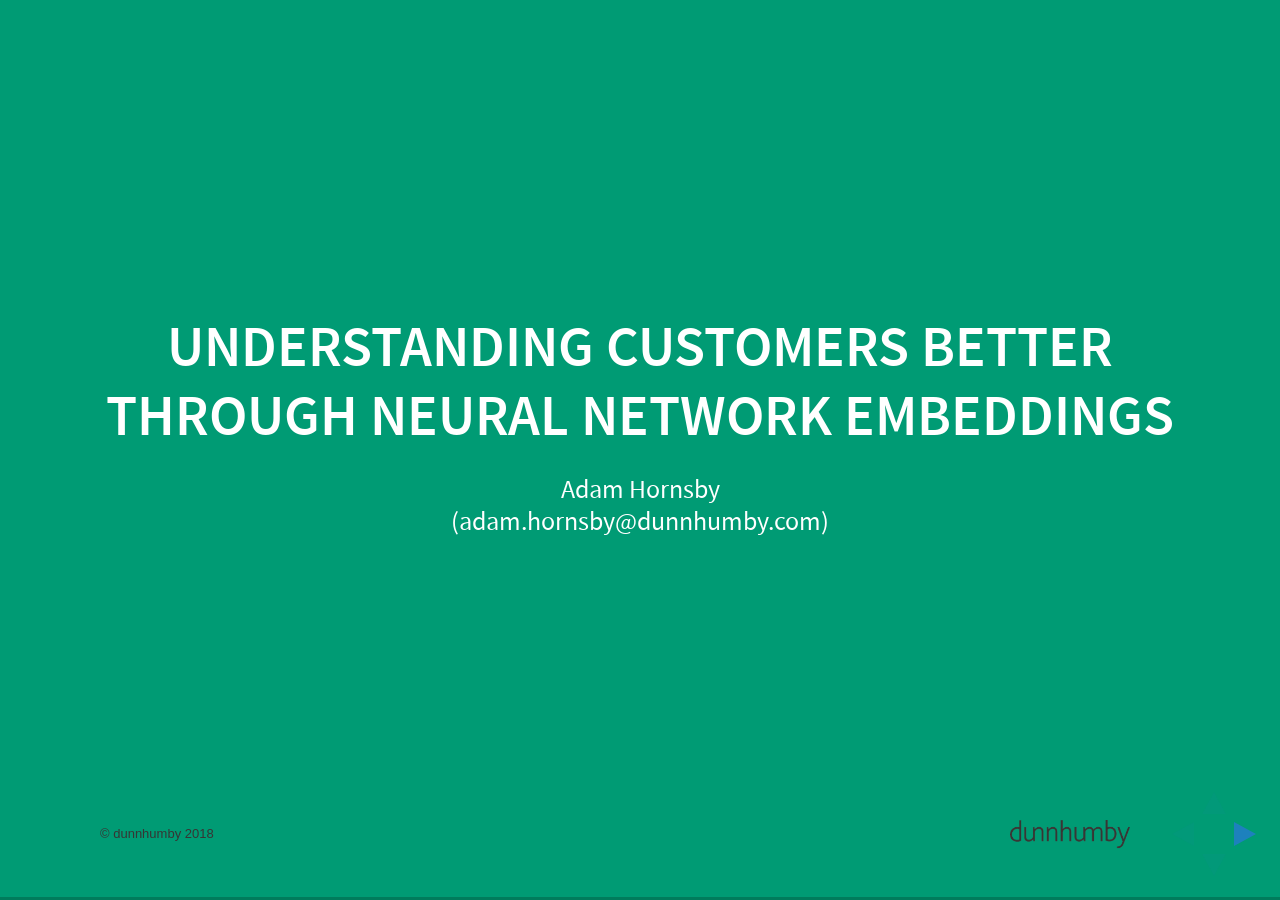
==== index.html @ d99a6260 "shortening" ====
<!doctype html>
<!-- 
Reveal Presentation
internal dunnhumby training (not for public release)
Created by Adam Hornsby
-->

<!-- 
Huge thanks to the following people for lending their diagrams:

Embeddings - http://gpucomputing.shef.ac.uk/education/intro_dl_sharc_dgx1/lab06/
word2vec - https://www.tensorflow.org/tutorials/word2vec
King-Queen vectors - http://signaldatascience.com/projects/oliviaschaefer/

 -->

<html>
	<head>
		<meta charset="utf-8">
		<meta name="viewport" content="width=device-width, initial-scale=1.0, maximum-scale=1.0, user-scalable=no">

		<title>Product Embeddings - Adam Hornsby</title>

		<link rel="stylesheet" href="lib/css/zenburn.css">

		<link rel="stylesheet" href="css/reveal.css">
		<link rel="stylesheet" href="css/theme/white.css">
		<link rel="stylesheet" href="css/vampiriser/vampiriser.css">

		<!-- dh Logo Watermark -->
		<div id="myLogo" style="background: url(./images/dh_logo2.png);
        position: absolute;
        bottom: 50px;
        right: 150px;
        z-index: 1;
        width: 120px;
        background-size: cover;
        height: 30px"></div>

		<div id="myLogo" style="
        position: absolute;
        bottom: 45px;
        left: 100px;
        z-index: 1;
        width: 200px;
        background-size: cover;
        height: 30px"><font face="arial" size="2" color="#363534">&copy; dunnhumby 2018</font></div>

<!-- 		<div style="
        position: relative;
        bottom: 48px;
        left: 10px;
        z-index: 1;"><font face="arial" size="2" color="#363534">&copy; dunnhumby 2017 | confidential</font></div>
 -->
		<!-- Theme used for syntax highlighting of code -->
		<link rel="stylesheet" href="lib/css/zenburn.css">

		<!-- Printing and PDF exports -->
		<script>
			var link = document.createElement( 'link' );
			link.rel = 'stylesheet';
			link.type = 'text/css';
			link.href = window.location.search.match( /print-pdf/gi ) ? 'css/print/pdf.css' : 'css/print/paper.css';
			document.getElementsByTagName( 'head' )[0].appendChild( link );
		</script>
	</head>
	<body>
		<div class="reveal">
			<div class="slides">

				<section data-background="#009B74">
					<h3> Understanding customers better through neural network embeddings </h3>
					<small>
						Adam Hornsby <br>
						(adam.hornsby@dunnhumby.com)
					</small>
				</section>

				<section>
					<h4> About Me </h4>
					<small>
					<ul>
						<br>
						<span class="fragment"><li>Senior Data Scientist @ dunnhumby (4.5 years)</li></span>
						<span class="fragment"><li><b>Researching and deploying</b> machine learning at scale</li></span>
						<span class="fragment"><li>Experimental Psychology, PhD Student @ UCL (part-time)</li></span>
						<span class="fragment"><li>Researching <b>consumer decision-making</b> through experiments, big-data and computational modelling</li></span>
					</ul>
					</small>
				</section>

				<section>
					<h3> Extensive heritage and experience working with retailers and brands </h3>
					<small>
					<ul>
							<img width=2000 data-src="./images/map.png" style= "border-style: none; box-shadow: none">
					</ul>
					</small>
				</section>

<!-- 				<section>
					<small>
					<ul>
							<img width=800 data-src="./images/what.png" style= "border-style: none; box-shadow: none">
					</ul>
					</small>
				</section> -->

				<section>
					<h3> Today </h3>
					<small>
					<ol>
						<br>
						<span class="fragment"><li>Why <b>item similarity</b> is so important in retail science</li></span>
						<span class="fragment"><li>What are <b>embeddings</b>?</li></span>
						<span class="fragment"><li>How can <b>2vec</b> algorithms help?</li></span>
						<span class="fragment"><li>Conclusions</li></span><br><br>

						<span class="fragment">(Massive thanks to <a href='https://www.linkedin.com/in/joshua-cooper-07b72953/'>Josh Cooper</a> for doing lots of the thinking in this presentation)</span>
					</ol>
					</small>
				</section>

				<section data-background="#A31A7E">

					<h1> Item similarity </h1>
					<small>

					</small>
				</section>

				<section>
					<h3> How similar are these two products? </h3>
					<small>
					<ul>
							<img width=200 data-src="./images/cat.jpg" style= "border-style: none; box-shadow: none"><img width=200 data-src="./images/dog.jpg" style= "border-style: none; box-shadow: none">
					</ul>
					<br><br>
					<!-- <span class="fragment">How similar are these products?</span><br><br> -->
					<span class="fragment">Questions of similarity are <b>everywhere in retail:</b></span><br><br>
					<span class="fragment">"Your selected product X <b>goes well with</b> product Y" (i.e. product complementarity)</span><br>
					<span class="fragment">"Your product X <b>was not available, so how about alternative</b> Y?" (i.e. product substitutability)</span><br>
<!-- 					<span class="fragment">"<b>Products of this type</b> tend to be placed together on the shelf" (i.e. product similarity)</span><br> -->
					<span class="fragment">"<b>Customers like you</b> also tend to buy Y" (i.e. customer similarity)</span><br><br>

					<span class="fragment">Solving similarity is a <b>huge goal for data scientists</b> working to improve; recommendations, ranging, pricing, assortment and more</span><br><br>

					</small>
				</section>

				<section>
					<h5> Traditional methods don't help with similarity </h5>
					<small>
					<ul>
							<img width=400 data-src="./images/onehotencode.png" style= "border-style: none; box-shadow: none">
					</ul>
					<br><br>
					<span class="fragment">Most scientists will use <b>dummy (or one-hot) encoding</b> to represent categorical data</span><br><br>
					<span class="fragment">Dummy coded data is <b>too sparse</b> (i.e. too many zeros)<br>
					<span class="fragment">Any similarity measure will tell you that <i>cat food</i> and <i>dog food</i> are <b>totally unrelated</b> using this approach</span><br><br>

					<span class="fragment">We need a way to represent these items using <b>dense</b> vectors</span><br><br>

					</small>
				</section>

				<section data-background="#E17000">
					<h1> Embeddings </h1>
				</section>

				<section>
					<h3> Embeddings are dense representations </h3>
					<small>
					<ul>
							<img width=700 data-src="./images/embedding.png" style= "border-style: none; box-shadow: none">
					</ul>
					<br>

					<span class="fragment">Traditionally used in <b>natural language processing (NLP)</b></span><br>
					<span class="fragment">Learned <b>dense representations</b> of otherwise sparse data (vector size is a parameter)</span><br>

					<span class="fragment">Typically learnt with <b>neural networks</b></span><br><br>

					<span class="fragment">When learned well, produce <b>similar vectors for similar items</b> (e.g. cats vs. dogs)</span>

<!-- 					<span class="fragment"><a href="https://deeplearning4j.org/thoughtvectors">Geoff Hinton</a> has argued that <b>all thoughts can be represented</b> with embedding vectors</span><br><br> -->


					</small>
				</section>

				<section>
					<h3> *2vec Algorithms </h3>
					<small>
					<ul>
							<img width=400 data-src="./images/word2vec.png" style= "border-style: none; box-shadow: none">
					</ul>
					<br><br>

					<span class="fragment">A set of <b>unsupervised learning</b> algorithms that learn vector embeddings (Mikolov et al.)</span><br><br>
					<span class="fragment"><b>word2vec</b> used to learn vector embeddings for <b>items</b> (e.g. words or products)</span><br>
					<span class="fragment"><b>doc2vec</b> used to learn vector embeddings for <b>documents</b> (e.g. sentences, baskets, customers etc.)</span><br><br>

					<span class="fragment">Create <b>lots of little classification problems</b> (e.g. use vector of one item to predict next item in document, then backprop) </span><br>
<!-- 					<span class="fragment">Embedding vectors are then <b>trained using backpropagation</b> in each iteration </span><br><br> -->
					<span class="fragment">Typically <b>very fast to train</b> and scale well to large data</span><br>

					</small>
				</section>

				<section>
					<!-- Show how they're related -->
					<h3> Sentences vs. Baskets </h3>
					<small>
					<ul>
							<img width=500 data-src="./images/documents.png" style= "border-style: none; box-shadow: none">
					</ul>
					<br><br>

					<span class="fragment">NLP algorithms (like doc2vec) assume that you have <b>words (i.e. items) and sentences (i.e. documents)</b></span><br><br>

					<span class="fragment"><b>Products</b> are analogous to words and <b>baskets/customers</b> are analogous to sentences</span><br>
					<span class="fragment">(e.g. A basket is represented with product codes)</span><br><br>
<!-- 					<span class="fragment">This data is a <b>neat place to test NLP algorithms</b> (e.g. no order, "stop words" and arguably more natural)</span>
 -->
					

					</small>
<!-- 					<span class="fragment">
					<pre class="python" ><code data-trim>
["Rice crispies", "Tomato ketchup", "Peanut butter"]
</code>
</pre>
					
</span>	 -->
				
				</section>


 				<section data-background="#363534">
					<h1> The model </h1>
				</section> 

				<section>

					<h3>The modelling problem</h3>
					<small>
					<ul>
							<img width=300 data-src="./images/source.png" style= "border-style: none; box-shadow: none">
					</ul>
					<br><br>
					<span class="fragment"><b>Aim:</b> Understand whether doc2vec can learn <b>useful</b> vector representations of products and baskets</span><br><br>
					<span class="fragment">Model developed on <b>free transactional</b> dataset from <a href="https://www.dunnhumby.com/sourcefiles">dunnhumby source files</a></span><br>
					<span class="fragment">2 years worth of transactions from <b>2500 households</b></span><br><br>

					<span class="fragment">Using <a href="https://radimrehurek.com/gensim/">gensim</a> implementation of doc2vec (Python)</span><br>

					<span class="fragment">Learn product and document vectors at same time</span>
					<br><br>

					<span class="fragment">Trained on Google Cloud Platform Compute Engine (4 vCPUs and 15GB memory) in (~5 minutes per experiment)</span><br>
					<span class="fragment">Model solutions evaluated using Tensorflow's amazing <a href="https://github.com/tensorflow/embedding-projector-standalone">Embedding Projector</a></span>

				</small>

				</section>

				<section data-background="#B19B00">
					<h1> Evaluation </h1>
				</section>

				<section data-background-video="./images/home2vec.mov" data-background-size="100px" data-background-video-loop data-background-repeat="repeat">
				</section>

				<section data-background-video="./images/easter.mov" data-background-size="100px" data-background-video-loop data-background-repeat="repeat">
				</section>

				<section data-background-video="./images/vegetarian.mov" data-background-size="100px" data-background-video-loop data-background-repeat="repeat">
				</section>

				<section data-background-video="./images/basket.mov" data-background-size="100px" data-background-video-loop data-background-repeat="repeat">
				</section>

				<section>
					<h3>Analogical reasoning</h3>
					<small>
					<ul>
						<img width=500 data-src="./images/king.png" style= "border-style: none; box-shadow: none">
					</ul><br><br>

					<span class="fragment"><b>Semantic relationships between words</b> are typically preserved within embedding space</span><br><br>
					<span class="fragment">$King - Man + Woman = y$</span><br><br>
					<span class="fragment">Vectors most similar to $y$ tend to be <b>related to "queen"</b></span><br><br>

					<span class="fragment">What would be the equivalent using <b>product embeddings</b>?</span><br>
					<!-- <span class="fragment">(The following examples have <b>not</b> been cherry picked!)</span> -->

				</small>
				</section> 


				<section>
					<small>
						<h2>Identifying cheaper alternatives</h2>
						<b>Premium Meat - Premium + Economy = ?</b><br>
						<br>
						<span class="fragment">
					<table>
						<thead>
							<tr>
								<th>Rank</th>
								<th>Product description</th>
								<th>Cosine similarity</th>
								<!-- <th>Quantity</th> -->
							</tr>
						</thead>
						<tbody>
							<tr>
								<th>1</th>
								<td>Economy meat</td>
								<td>0.542439</td>
								<!-- <td>7</td> -->
							</tr>
							<tr>
								<th>2</th>
								<td>Margarine stick</td>
								<td>0.518072</td>
								<!-- <td>18</td> -->
							</tr>
							<tr>
								<th>3</th>
								<td>Carrots (bagged)</td>
								<td>0.500584</td>
								<!-- <td>2</td> -->
							</tr>
							<tr>
								<th>4</th>
								<td>Chocolate milk</td>
								<td>0.489882</td>
								<!-- <td>2</td> -->
							</tr>
						</tbody>
					</table>
				</span>
					<br>
					<br>
					<span class="fragment">The most similar product to the target vector is <b>economy meat</b>. Other items are also cheaper alternatives.</span><br>
					<span class="fragment">Suggests that there is a <b>"price sensitivity"</b> direction within the space</span>
				</small>
				</section>

				<section>
					<small>
						<h2>Identifying vegetarian alternatives</h2>
						<b>Frozen Burgers - Beef + Tofu = ?</b><br><br>
						<span class="fragment">
					<table>
						<thead>
							<tr>
								<th>Rank</th>
								<th>Product description</th>
								<th>Cosine similarity</th>
								<!-- <th>Quantity</th> -->
							</tr>
						</thead>
						<tbody>
							<tr>
								<th>1</th>
								<td>Frozen entrees</td>
								<td>0.518292</td>
								<!-- <td>7</td> -->
							</tr>
							<tr>
								<th>2</th>
								<td>Frozen meat (vegetarian)</td>
								<td>0.484718</td>
								<!-- <td>18</td> -->
							</tr>
							<tr>
								<th>3</th>
								<td>Frozen meal combo/dinners</td>
								<td>0.464290</td>
								<!-- <td>2</td> -->
							</tr>
							<tr>
								<th>4</th>
								<td>Eggs</td>
								<td>0.462903</td>
								<!-- <td>2</td> -->
							</tr>
						</tbody>
					</table>
				</span>
					<br>
					<br>
					<span class="fragment">The most similar products to the target vector tend to be <b>frozen and/or meat free</b></span><br>
					<span class="fragment">Suggests there are <b>"frozen"</b> and <b>"vegetarian"</b> directions within the embedding space</span>
				</small>
				</section>

				<section data-background="#009B74">
					<h1>Conclusions</h1>
				</section>

				<section>
					<h3>The model looks great</h3>
					<!-- <br> -->
					<video loop data-autoplay src="./images/showcase.mov" width=600></video><br>
					<small>
						<br>
						<span class="fragment">+ Very <b>visual</b> application of machine learning in retail</span><br>
					<span class="fragment">+ The model appears to <b>understand product similarity</b> well</span><br>
					<span class="fragment">+ <b>Analogical reasoning</b> results seem intuitive</span><br>
					<span class="fragment">+ <b>Scales</b> better than rival algorithms (e.g. NMF)</span><br><br>

					<span class="fragment">- Harder with <b>very low velocity</b> items</span><br>
					<span class="fragment">- Need some more <b>automated</b> ways of <b>evaluating</b> the model</span><br>
<!-- 					<span class="fragment">- Need <b>less homogenous</b> way of representing baskets & customers</span><br>
					<span class="fragment">- <b>Interpretation of "similar"</b> is slightly unusual (neither comps nor subs)</span><br> -->

				    </small>

				</section>

				<section>
					<h3>This model has many applications</h3>
					<small>
					<ul>
						<img width=800 data-src="./images/choice.png" style= "border-style: none; box-shadow: none">
					</ul>
					<br>

					<span class="fragment"><b>Global deployment</b> of model in collaboration with partners</span><br><br>

					<span class="fragment"><b>Ultra-fast deployment</b> of basket and customer <b>segmentations</b> with new clients</span><br>
					<span class="fragment">Exploring use of model to suggest <b>alternative & supplementary</b> products in ranges during <b>store ranging</b></span><br>
					<span class="fragment">Exploring power of new features in <b>personalised recommender systems</b></span><br><br>

					<span class="fragment">A <b>significant leap forward</b> in the endeavour to describe <b>similarity</b></span>
					

				    </small>

				</section>

				<section  data-background="#363534">
					<h1> Thank You </h1>
					<small>@adamnhornsby <br>
						adam.hornsby@dunnhumby.com<br><br>


					<b>dunnhumby.com/careers</b>
					</small>
				</section>


			</div>
		</div>

		<script src="lib/js/head.min.js"></script>
		<script src="js/reveal.js"></script>
<script type="text/x-mathjax-config">
MathJax.Hub.Config({
  tex2jax: {inlineMath: [['$','$'], ['\\(','\\)']]}
});
</script>

	<script type="text/javascript">
	
		$(document).ready(function(){
			Reveal.addEventListener( 'slidechanged', function( event ) {
				// event.previousSlide, event.currentSlide, event.indexh, event.indexv
				var recSlide = event.currentSlide;

				// check if is youtube url is inside slide and save youtubeID, prevent reloading checking videoframe
				if( ($(recSlide).find('.videoyt').length != 0) && ($(recSlide).find('.videoframe').html()=='') ) {
					ytid = $(recSlide).find('.videoyt').attr('data-youtube');
					// replace a.videoyt with video embed code
					$(recSlide).find('.videoframe').html('<iframe width="640" height="480" src="//www.youtube.com/embed/'+ytid+'?wmode=opaque&amp;rel=0&amp;vq=large" frameborder="0" allowfullscreen></iframe>');
					// &iv_load_policy=<3></3>
					// give anchor with videoid a correct link
					$(recSlide).find('.videoyt').attr('href', '//www.youtube.com/watch?v='+ytid);
					$(recSlide).find('.videoyt').attr('target', '_blank');
				}
			});
		});
		
	</script>


		<script>

			// MathJax.Hub.Config({
			//   tex2jax: {
			//          inlineMath: [ ['$','$'], ['\\(','\\)'] ]
			//   }
			// 	}),
			// More info https://github.com/hakimel/reveal.js#configuration
			Reveal.initialize({
				history: true,
				transition: 'linear',

				math: {
					// mathjax: 'http://cdn.mathjax.org/mathjax/latest/MathJax.js',
					config: 'TeX-AMS_HTML-full'
				},
				// More info https://github.com/hakimel/reveal.js#dependencies
				dependencies: [
					{ src: 'plugin/markdown/marked.js' },
					{ src: 'plugin/markdown/markdown.js' },
					{ src: 'plugin/math/math.js', async: true },
					{ src: 'plugin/math/math.js', async: true },
					{ src: 'plugin/notes/notes.js', async: true },
					{ src: 'plugin/highlight/highlight.js', async: true, callback: function() { hljs.initHighlightingOnLoad(); } }
				]
			});
		</script>
	</body>
</html>
---- lib/css/zenburn.css ----
/*

Zenburn style from voldmar.ru (c) Vladimir Epifanov <voldmar@voldmar.ru>
based on dark.css by Ivan Sagalaev

*/

.hljs {
  display: block;
  overflow-x: auto;
  padding: 0.5em;
  background: #3f3f3f;
  color: #dcdcdc;
}

.hljs-keyword,
.hljs-selector-tag,
.hljs-tag {
  color: #e3ceab;
}

.hljs-template-tag {
  color: #dcdcdc;
}

.hljs-number {
  color: #8cd0d3;
}

.hljs-variable,
.hljs-template-variable,
.hljs-attribute {
  color: #efdcbc;
}

.hljs-literal {
  color: #efefaf;
}

.hljs-subst {
  color: #8f8f8f;
}

.hljs-title,
.hljs-name,
.hljs-selector-id,
.hljs-selector-class,
.hljs-section,
.hljs-type {
  color: #efef8f;
}

.hljs-symbol,
.hljs-bullet,
.hljs-link {
  color: #dca3a3;
}

.hljs-deletion,
.hljs-string,
.hljs-built_in,
.hljs-builtin-name {
  color: #cc9393;
}

.hljs-addition,
.hljs-comment,
.hljs-quote,
.hljs-meta {
  color: #7f9f7f;
}


.hljs-emphasis {
  font-style: italic;
}

.hljs-strong {
  font-weight: bold;
}
---- css/theme/white.css ----
/**
 * White theme for reveal.js. This is the opposite of the 'black' theme.
 *
 * By Hakim El Hattab, http://hakim.se
 */
@import url(../../lib/font/source-sans-pro/source-sans-pro.css);
section.has-dark-background, section.has-dark-background h1, section.has-dark-background h2, section.has-dark-background h3, section.has-dark-background h4, section.has-dark-background h5, section.has-dark-background h6 {
  color: #fff; }

/*********************************************
 * GLOBAL STYLES
 *********************************************/
body {
  background: #fff;
  background-color: #fff; }

.reveal {
  font-family: "Source Sans Pro", Helvetica, sans-serif;
  font-size: 38px;
  font-weight: normal;
  color: #222; }

::selection {
  color: #fff;
  background: #98bdef;
  text-shadow: none; }

.reveal .slides > section,
.reveal .slides > section > section {
  line-height: 1.3;
  font-weight: inherit; }

/*********************************************
 * HEADERS
 *********************************************/
.reveal h1,
.reveal h2,
.reveal h3,
.reveal h4,
.reveal h5,
.reveal h6 {
  margin: 0 0 20px 0;
  color: #222;
  font-family: "Source Sans Pro", Helvetica, sans-serif;
  font-weight: 600;
  line-height: 1.2;
  letter-spacing: normal;
  text-transform: uppercase;
  text-shadow: none;
  word-wrap: break-word; }

.reveal h1 {
  font-size: 2.5em; }

.reveal h2 {
  font-size: 1.6em; }

.reveal h3 {
  font-size: 1.3em; }

.reveal h4 {
  font-size: 1em; }

.reveal h1 {
  text-shadow: none; }

/*********************************************
 * OTHER
 *********************************************/
.reveal p {
  margin: 20px 0;
  line-height: 1.3; }

/* Ensure certain elements are never larger than the slide itself */
.reveal img,
.reveal video,
.reveal iframe {
  max-width: 95%;
  max-height: 95%; }

.reveal strong,
.reveal b {
  font-weight: bold; }

.reveal em {
  font-style: italic; }

.reveal ol,
.reveal dl,
.reveal ul {
  display: inline-block;
  text-align: left;
  margin: 0 0 0 1em; }

.reveal ol {
  list-style-type: decimal; }

.reveal ul {
  list-style-type: disc; }

.reveal ul ul {
  list-style-type: square; }

.reveal ul ul ul {
  list-style-type: circle; }

.reveal ul ul,
.reveal ul ol,
.reveal ol ol,
.reveal ol ul {
  display: block;
  margin-left: 40px; }

.reveal dt {
  font-weight: bold; }

.reveal dd {
  margin-left: 40px; }

.reveal q,
.reveal blockquote {
  quotes: none; }

.reveal blockquote {
  display: block;
  position: relative;
  width: 70%;
  margin: 20px auto;
  padding: 5px;
  font-style: italic;
  background: rgba(255, 255, 255, 0.05);
  box-shadow: 0px 0px 2px rgba(0, 0, 0, 0.2); }

.reveal blockquote p:first-child,
.reveal blockquote p:last-child {
  display: inline-block; }

.reveal q {
  font-style: italic; }

.reveal pre {
  display: block;
  position: relative;
  width: 90%;
  margin: 20px auto;
  text-align: left;
  font-size: 0.55em;
  font-family: monospace;
  line-height: 1.2em;
  word-wrap: break-word;
  box-shadow: 0px 0px 6px rgba(0, 0, 0, 0.3); }

.reveal code {
  font-family: monospace; }

.reveal pre code {
  display: block;
  padding: 5px;
  overflow: auto;
  max-height: 400px;
  word-wrap: normal; }

.reveal table {
  margin: auto;
  border-collapse: collapse;
  border-spacing: 0; }

.reveal table th {
  font-weight: bold; }

.reveal table th,
.reveal table td {
  text-align: left;
  padding: 0.2em 0.5em 0.2em 0.5em;
  border-bottom: 1px solid; }

.reveal table th[align="center"],
.reveal table td[align="center"] {
  text-align: center; }

.reveal table th[align="right"],
.reveal table td[align="right"] {
  text-align: right; }

.reveal table tbody tr:last-child th,
.reveal table tbody tr:last-child td {
  border-bottom: none; }

.reveal sup {
  vertical-align: super; }

.reveal sub {
  vertical-align: sub; }

.reveal small {
  display: inline-block;
  font-size: 0.6em;
  line-height: 1.2em;
  vertical-align: top; }

.reveal small * {
  vertical-align: top; }

/*********************************************
 * LINKS
 *********************************************/
.reveal a {
  color: #2a76dd;
  text-decoration: none;
  -webkit-transition: color .15s ease;
  -moz-transition: color .15s ease;
  transition: color .15s ease; }

.reveal a:hover {
  color: #6ca0e8;
  text-shadow: none;
  border: none; }

.reveal .roll span:after {
  color: #fff;
  background: #1a53a1; }

/*********************************************
 * IMAGES
 *********************************************/
.reveal section img {
  margin: 15px 0px;
  background: rgba(255, 255, 255, 0.12);
  border: 4px solid #222;
  box-shadow: 0 0 10px rgba(0, 0, 0, 0.15); }

.reveal section img.plain {
  border: 0;
  box-shadow: none; }

.reveal a img {
  -webkit-transition: all .15s linear;
  -moz-transition: all .15s linear;
  transition: all .15s linear; }

.reveal a:hover img {
  background: rgba(255, 255, 255, 0.2);
  border-color: #2a76dd;
  box-shadow: 0 0 20px rgba(0, 0, 0, 0.55); }

/*********************************************
 * NAVIGATION CONTROLS
 *********************************************/
.reveal .controls .navigate-left,
.reveal .controls .navigate-left.enabled {
  border-right-color: #2a76dd; }

.reveal .controls .navigate-right,
.reveal .controls .navigate-right.enabled {
  border-left-color: #2a76dd; }

.reveal .controls .navigate-up,
.reveal .controls .navigate-up.enabled {
  border-bottom-color: #2a76dd; }

.reveal .controls .navigate-down,
.reveal .controls .navigate-down.enabled {
  border-top-color: #2a76dd; }

.reveal .controls .navigate-left.enabled:hover {
  border-right-color: #6ca0e8; }

.reveal .controls .navigate-right.enabled:hover {
  border-left-color: #6ca0e8; }

.reveal .controls .navigate-up.enabled:hover {
  border-bottom-color: #6ca0e8; }

.reveal .controls .navigate-down.enabled:hover {
  border-top-color: #6ca0e8; }

/*********************************************
 * PROGRESS BAR
 *********************************************/
.reveal .progress {
  background: rgba(0, 0, 0, 0.2); }

.reveal .progress span {
  background: #2a76dd;
  -webkit-transition: width 800ms cubic-bezier(0.26, 0.86, 0.44, 0.985);
  -moz-transition: width 800ms cubic-bezier(0.26, 0.86, 0.44, 0.985);
  transition: width 800ms cubic-bezier(0.26, 0.86, 0.44, 0.985); }
---- css/vampiriser/vampiriser.css ----
.rcorners_blue {
    border-radius: 5px 5px 5px 5px;
    /*background: #363534;*/
    border-width: 2px;
    border-style: solid;
    border-color: #73706E;
    padding: 20px; 
    width: 200px;
    height: 200px; 
    transition: all .25s ease;
}



#rcorners_green {
    border-radius: 0px 50px 0px 50px;
    /*background: #8AC007;*/
    border-style: solid;
    border-color: #009B74;

    padding: 20px; 
    width: 200px;
    height: 200px; 
}

#rcorners_orange {
    border-radius: 0px 50px 0px 50px;
    background: #363534;
    border-style: solid;
    border-color: #E17000;

    padding: 20px; 
    width: 200px;
    height: 200px; 
}
 
.spacer{
    height: 15px;
}
/*ANIMATIONS*/
.innovation:hover
{
    -webkit-animation:spin 6s linear infinite;
    -moz-animation:spin 6s linear infinite;
    animation:spin 6s linear infinite;
}


.idea:hover
{
    animation-name: stylie-transform2-keyframes;
    animation-duration: 100ms;
    animation-delay: 0ms;
    animation-fill-mode: forwards;
    animation-timing-function: linear;
    animation-iteration-count: infinite;
    /*transform-origin: 0 0;*/
}

.rocket, .clock
{
        top:0;
        left:0;
        position:absolute;
        height: 80px;
}

.rocket:hover
{
        opacity:0;
        transition: opacity 0.4s ease 0.2s;
        animation-name: stylie-transform-keyframes;
        animation-duration: 700ms;
        animation-delay: 0ms;
        animation-fill-mode: forwards;
        animation-timing-function: linear;
        animation-iteration-count: 1;
        transform-origin: 0 0;
}


.clock:hover
{
        animation-name: stylie-transform2-keyframes;
        animation-duration: 100ms;
        animation-delay: 0ms;
        animation-fill-mode: forwards;
        animation-timing-function: linear;
        animation-iteration-count: infinite;
        transform-origin: 0 0;
}

a:hover .shake{
    -webkit-animation-name: spaceboots;
    -webkit-animation-duration: 1.0s;
    -webkit-transform-origin:50% 50%;
    -webkit-animation-iteration-count: infinite;
    -webkit-animation-timing-function: linear;
}
.shake {
    display:inline-block
}
.shake_perm{
    -webkit-animation-name: spaceboots;
    -webkit-animation-duration: 1.0s;
    -webkit-transform-origin:50% 50%;
    -webkit-animation-iteration-count: infinite;
    -webkit-animation-timing-function: linear;
    display:inline-block;
}


a:hover .grow {
    -webkit-animation-name: growingeffect;
    -webkit-animation-duration: 1.5s;
    -webkit-transform-origin:50% 50%;
    -webkit-animation-iteration-count: infinite;
    -webkit-animation-timing-function: linear;
}
.grow {
    display:inline-block
}

/* KEYFRAMES */
@keyframes stylie-transform-keyframes {
  0% {transform:translateX(30px) translateY(46px) rotate(0deg) translate(-50%, -50%);animation-timing-function: cubic-bezier(.25,.25,.75,.75);}
  100% {transform:translateX(260px) translateY(-150px) rotate(0deg) translate(-50%, -50%);}
}

@keyframes stylie-transform2-keyframes {
  0% {transform:translateX(40px) translateY(40px) rotate(0deg) translate(-50%, -50%);animation-timing-function: cubic-bezier(.25,.25,.75,.75);}
  100% {transform:translateX(50px) translateY(40px) rotate(0deg) translate(-50%, -50%);}
}


/* ROTATION EFFECT */
@-moz-keyframes spin { 100% { -moz-transform: rotate(360deg); } }
@-webkit-keyframes spin { 100% { -webkit-transform: rotate(360deg); } }
@keyframes spin { 100% { -webkit-transform: rotate(360deg); transform:rotate(360deg); } }

/* SHAKE EFFECT */
@-webkit-keyframes spaceboots {
    0% { -webkit-transform: translate(2px, 1px) rotate(0deg); }
    10% { -webkit-transform: translate(-
1px, -2px) rotate(-1deg); }
    20% { -webkit-transform: translate(-3px, 0px) rotate(1deg); }
    30% { -webkit-transform: translate(0px, 2px) rotate(0deg); }
    40% { -webkit-transform: translate(1px, -1px) rotate(1deg); }
    50% { -webkit-transform: translate(-1px, 2px) rotate(-1deg); }
    60% { -webkit-transform: translate(-3px, 1px) rotate(0deg); }
    70% { -webkit-transform: translate(2px, 1px) rotate(-1deg); }
    80% { -webkit-transform: translate(-1px, -1px) rotate(1deg); }
    90% { -webkit-transform: translate(2px, 2px) rotate(0deg); }
    100% { -webkit-transform: translate(1px, -2px) rotate(-1deg); }
}



@-moz-keyframes spaceboots {
    0% { -moz-transform: translate(2px, 1px) rotate(0deg); }
    10% { -moz-transform: translate(-1px, -2px) rotate(-1deg); }
    20% { -moz-transform: translate(-3px, 0px) rotate(1deg); }
    30% { -moz-transform: translate(0px, 2px) rotate(0deg); }
    40% { -moz-transform: translate(1px, -1px) rotate(1deg); }
    50% { -moz-transform: translate(-1px, 2px) rotate(-1deg); }
    60% { -moz-transform: translate(-3px, 1px) rotate(0deg); }
    70% { -moz-transform: translate(2px, 1px) rotate(-1deg); }
    80% { -moz-transform: translate(-1px, -1px) rotate(1deg); }
    90% { -moz-transform: translate(2px, 2px) rotate(0deg); }
    100% { -moz-transform: translate(1px, -2px) rotate(-1deg); }
}

@keyframes spaceboots {
    0% { transform: translate(2px, 1px) rotate(0deg); }
    10% { transform: translate(-1px, -2px) rotate(-1deg); }
    20% { transform: translate(-3px, 0px) rotate(1deg); }
    30% { transform: translate(0px, 2px) rotate(0deg); }
    40% { transform: translate(1px, -1px) rotate(1deg); }
    50% { transform: translate(-1px, 2px) rotate(-1deg); }
    60% { transform: translate(-3px, 1px) rotate(0deg); }
    70% { transform: translate(2px, 1px) rotate(-1deg); }
    80% { transform: translate(-1px, -1px) rotate(1deg); }
    90% { transform: translate(2px, 2px) rotate(0deg); }
    100% { transform: translate(1px, -2px) rotate(-1deg); }
}



/* GROWING EFFECT */
@-webkit-keyframes growingeffect {
    0% { -webkit-transform: scale(1.0); }
    10% { -webkit-transform: scale(1.05); }
    20% { -webkit-transform: scale(1.1); }
    30% { -webkit-transform: scale(1.15); }
    40% { -webkit-transform: scale(1.1); }
    50% { -webkit-transform: scale(1.05); }
    60% { -webkit-transform: scale(1.0); }
    70% { -webkit-transform: scale(0.95); }
    80% { -webkit-transform: scale(0.9); }
    90% { -webkit-transform: scale(0.95); }
    100% { -webkit-transform: scale(1.0); }
}

/* GROWING EFFECT */
@-moz-keyframes growingeffect {
    0% { -moz-transform: scale(1.0); }
    10% { -moz-transform: scale(1.05); }
    20% { -moz-transform: scale(1.1); }
    30% { -moz-transform: scale(1.15); }
    40% { -moz-transform: scale(1.1); }
    50% { -moz-transform: scale(1.05); }
    60% { -moz-transform: scale(1.0); }
    70% { -moz-transform: scale(0.95); }
    80% { -moz-transform: scale(0.9); }
    90% { -moz-transform: scale(0.95); }
    100% { -moz-transform: scale(1.0); }
}

/* GROWING EFFECT */

@keyframes growingeffect {
    0% { transform: scale(1.0); }
    10% { transform: scale(1.025); }
    20% { transform: scale(1.05); }
    30% { transform: scale(1.075); }
    40% { transform: scale(1.05); }
    50% { transform: scale(1.025); }
    60% { transform: scale(1.0); }
    70% { transform: scale(0.975); }
    80% { transform: scale(0.95); }
    90% { transform: scale(0.975); }
    100% { transform: scale(1.0); }
}


@media (min-width: 1200px) {
  .container {
    /*width: 1170px;*/
     width: 80%;
  }
}


/* Center the slideshow */
.container1
{
        /*Width of the slideshow*/
        /*width:100%;*/
        /*max-width:900px;*/
/**/
        /*Margin - Shorthand property:
            top and bottom margins are 0 (there is already a bottom in the header)
            right and left margins are auto;*/
        /*margin: 0px auto;*/
        text-align: center;
        /*position:relative;*/
        /*border:1px solid red;*/
        /*color: black;*/
        /*width:auto;*/
        /*max-width:100%;*/

        margin: 0px auto 0px auto;
        /*padding:40px 0 40px 0;*/
        /*border: 1px solid red;*/
        /*border-top: 1px solid #D6D0C1;*/
        /*border-bottom: 1px solid #D6D0C1;*/
}


.content
{

    display: inline-table;
    /*width:250px;*/
    /*margin-left: 20px;*/
    /*margin-right: 20px;*/
    /*border:1px solid black;*/
    text-align: left;

        width:30%;
        max-width:350px;
        height:200px;
        margin:0 0 0 auto;
        padding:20px 20px 0px 20px;
        /*margin-right:45px;*/
        /*margin-left: 30px;*/
        font-size:14px;
        border-radius:5px;
        border: 1.5px solid;
        border-color:  #A9A9A9; 
        transition: all .25s ease;

}

.content2
{
    display: inline-table;
    /*width:250px;*/
    /*margin-left: 20px;*/
    /*margin-right: 20px;*/
    /*border:1px solid black;*/
    text-align: left;

        width:30%;
        max-width: 350px;
        height:200px;
        margin:0 auto;
        padding:20px;
        /*margin-right:45px;*/
        /*margin-left: 30px;*/
        margin:0 3%;
        font-size:14px;
        border-radius:5px;
        border: 1.5px solid;
        border-color:  #A9A9A9; 
        /*transition: all .25s ease;*/

}

.content3
{
    display: inline-table;
    /*width:250px;*/
    /*margin-left: 20px;*/
    /*margin-right: 20px;*/
    /*border:1px solid black;*/
    text-align: left;

        width:30%;
        max-width:350px;
        height:200px;
        margin:0 auto 0 0;
        padding:20px;
        /*margin-right:45px;*/
        /*margin-left: 30px;*/
        font-size:14px;
        border-radius:5px;
        /*border: 3px solid white;*/
        border: 1.5px solid;
        border-color:  #A9A9A9; 
        /*transition: all .25s ease;*/

}


.content:hover,.content2:hover, .content3:hover
{
        /*background-image: linear-gradient(bottom, #E56038 0%, #ff8c66 100%);*/
        /*background-image: linear-gradient(to bottom, white 0%, #D1E391 150%);*/
        /*background-color: #D9D9D9;*/
        /*background-color: #42A8C1;*/
        /*background-color: #9D9C9C;*/
        /*opacity: 0.2;*/
        /*color: #EBE8DE;*/
        /*text-shadow: 1px 1px 0px #ff8155;*/
        /*text-decoration:none;*/
        /*border-radius:5px;*/
        /*border-color: red;*/
        border: 1.5px solid;
        border-color:  #363534; 
        /*box-shadow: 1px 1px 2px 1px rgba(0, 0, 0, 0.3);*/
        /*background-color: #AD310B;*/
        -webkit-transition: background-color 100ms linear;
        -moz-transition: background-color 100ms linear;
        -o-transition: background-color 100ms linear;
        -ms-transition: background-color 100ms linear;
        transition: background-color 100ms linear;
}

.content h3,.content2 h3, .content3 h3
{
        /*font-family: 'Open Sans', sans-serif;*/
        font-size:20px;
        margin-bottom:10px;
        margin-left:75px;
}

.content img, .content2 img, .content3 img
{
        float:left;
}

.content p, .content2 p, .content3 p
{
        line-height:25px;
        /*font-family:  'Open Sans', sans-serif;*/
        margin-left:75px;
        /*color: #333333;*/
        color: #363534 ;
        /*color: #e56038; Color orange*/
        /*font-weight: bold;*/
        
}


/*ANIMATIONS*/

/*http://stackoverflow.com/questions/4502633/how-to-affect-other-elements-when-a-div-is-hovered*/
/*.content2:hover .innovation
{
    -webkit-animation:spin 6s linear infinite;
    -moz-animation:spin 6s linear infinite;
    animation:spin 6s linear infinite;
}

.idea:hover
{
    -webkit-animation-name: stylie-transform2-keyframes;
    -webkit-animation-duration: 100ms;
    -webkit-animation-delay: 0ms;
    -webkit-animation-fill-mode: forwards;
    -webkit-animation-timing-function: linear;
    -webkit-animation-iteration-count: infinite;


}

.rocket, .clock
{
        top:0;
        left:0;
        position:absolute;
        height: 80px;
}

.rocket:hover
{
        opacity:0;
        transition: opacity 0.4s ease 0.2s;
        animation-name: stylie-transform-keyframes;
        animation-duration: 700ms;
        animation-delay: 0ms;
        animation-fill-mode: forwards;
        animation-timing-function: linear;
        animation-iteration-count: 1;
        transform-origin: 0 0;
}

.clock:hover
{
        animation-name: stylie-transform2-keyframes;
        animation-duration: 100ms;
        animation-delay: 0ms;
        animation-fill-mode: forwards;
        animation-timing-function: linear;
        animation-iteration-count: infinite;
        transform-origin: 0 0;
}

.content3:hover .shake {
    -webkit-animation-name: spaceboots;
    -webkit-animation-duration: 1.0s;
    -webkit-transform-origin:50% 50%;
    -webkit-animation-iteration-count: infinite;
    -webkit-animation-timing-function: linear;

    -moz-animation-name: spaceboots;
    -moz-animation-duration: 1.0s;
    -moz-transform-origin:50% 50%;
    -moz-animation-iteration-count: infinite;
    -moz-animation-timing-function: linear;

   animation-name: spaceboots;
   animation-duration: 1.0s;
    transform-origin:50% 50%;
    animation-iteration-count: infinite;
    animation-timing-function: linear;
}
/*.shake {
    display:inline-block
}*/

/*.content:hover .grow{
    -webkit-animation-name: growingeffect;
    -webkit-animation-duration: 1.5s;
    -webkit-transform-origin:50% 50%;
    -webkit-animation-iteration-count: infinite;
    -webkit-animation-timing-function: linear;

    -moz-animation-name: growingeffect;
    -moz-animation-duration: 1.5s;
    -moz-transform-origin:50% 50%;
    -moz-animation-iteration-count: infinite;
    -moz-animation-timing-function: linear;

    animation-name: growingeffect;
    animation-duration: 1.5s;
    transform-origin:50% 50%;
    animation-iteration-count: infinite;
    animation-timing-function: linear;
}
.grow {
    display:inline-block
}
*/



/*********************************************
 * IMAGES
 *********************************************/
.reveal section img {
  margin: 15px 0px;
  background: rgba(255, 255, 255, 0.12);
  border: 2px solid white;
  box-shadow: 0 0 1000px rgba(0, 0, 0, 0.15); }

.reveal section img.plain {
  border: 0;
  box-shadow: none; }

.reveal a img {
  -webkit-transition: all 0.5s linear;
  -moz-transition: all 0.5s linear;
  transition: all 0.5s linear; }

.reveal a:hover img {
  background: rgba(255, 255, 255, 0.2);
  border-color: #E17000;
  box-shadow: 0 0 00px rgba(0, 0, 0, 0.2); }


.highlight-fushia {
  color: #A31A7E; 
}

.highlight-green {
  color: #009B74; 
}

.highlight-orange {
  color: #E17000; 
}

.highlight-sage {
  color: #B19B00; 
}

.highlight-white {
  color: white;
  opacity: 0.; 
}


p.fushia {
    color: #A31A7E;
}

p.green {
    color: #009B74;
}

p.orange {
    color: #E17000;
}

p.sage {
    color: #B19B00;
}


/*********************************************
 * LINKS
 *********************************************/
a.page1{
  color: #A31A7E;
  text-decoration: none;
  -webkit-transition: color 0.15s ease;
  -moz-transition: color 0.15s ease;
  transition: color 0.15s ease; 
  opacity: 0.9;
}

a:hover.page1{
  color: #A31A7E;
  text-shadow: none;
  border: none; 
  opacity: 0.7;
  }



h1.fin {
    font-family: "lucida calligraphy";
}


 /*********************************************/
@keyframes growingeffect_word {
    0% { transform: scale(1.0); }
    100% { transform: scale(1.075); }
}

@keyframes growingeffect_word_small {
    0% { transform: scale(1.0); }
    100% { transform: scale(1.03); }
}

 /*********************************************/
.highlight-orange-grow {
  color: #E17000; 
}

.highlight-orange-grow:hover {
    -webkit-animation-name: growingeffect_word;
    -webkit-animation-duration: .15s;
    -webkit-transform-origin:0% 0%;
    -webkit-animation-iteration-count: 1;
    -webkit-animation-timing-function: linear;
    -webkit-animation-fill-mode: forwards;
}
 /*********************************************/


 /*********************************************/
.highlight-fushia-grow {
  color: #A31A7E; 
}

.highlight-fushia-grow:hover {
    -webkit-animation-name: growingeffect_word;
    -webkit-animation-duration: .15s;
    -webkit-transform-origin:0% 0%;
    -webkit-animation-iteration-count: 1;
    -webkit-animation-timing-function: linear;
    -webkit-animation-fill-mode: forwards;
}
 /*********************************************/


 /*********************************************/
.highlight-green-grow {
  color: #009B74; 
}

.highlight-green-grow:hover {
    -webkit-animation-name: growingeffect_word;
    -webkit-animation-duration: .15s;
    -webkit-transform-origin:0% 0%;
    -webkit-animation-iteration-count: 1;
    -webkit-animation-timing-function: linear;
    -webkit-animation-fill-mode: forwards;
}

 /*********************************************/

 /*********************************************/
.highlight-red-grow {
  color: red; 
}

.highlight-red-grow:hover {
    -webkit-animation-name: growingeffect_word;
    -webkit-animation-duration: .15s;
    -webkit-transform-origin:0% 0%;
    -webkit-animation-iteration-count: 1;
    -webkit-animation-timing-function: linear;
    -webkit-animation-fill-mode: forwards;
}
 /*********************************************/



 /*********************************************/
.highlight-sage-grow {
  color: #B19B00; 
}

.highlight-sage-grow:hover {
    -webkit-animation-name: growingeffect_word;
    -webkit-animation-duration: .15s;
    -webkit-transform-origin:0% 0%;
    -webkit-animation-iteration-count: 1;
    -webkit-animation-timing-function: linear;
    -webkit-animation-fill-mode: forwards;
}
 /*********************************************/


 /********************************************FOR TABLES*/
.highlight-green-grow-tb {
  color: #009B74;
  border-color: black;
}

.highlight-green-grow-tb:hover {
    -webkit-animation-name: growingeffect_word_small;
    -webkit-animation-duration: .15s;
    -webkit-transform-origin:0% 0%;
    -webkit-animation-iteration-count: 1;
    -webkit-animation-timing-function: linear;
    -webkit-animation-fill-mode: forwards;
}

 /*********************************************/

 /********************************************FOR TABLES*/
.highlight-red-grow-tb {
  color: red; 
  border-color: black;
}

.highlight-red-grow-tb:hover {
    -webkit-animation-name: growingeffect_word_small;
    -webkit-animation-duration: .15s;
    -webkit-transform-origin:0% 0%;
    -webkit-animation-iteration-count: 1;
    -webkit-animation-timing-function: linear;
    -webkit-animation-fill-mode: forwards;
}
 /*********************************************/



p.fushia {
    color: #A31A7E;
}

p.green {
    color: #009B74;
}

p.orange {
    color: #E17000;
}

p.sage {
    color: #B19B00;
}


.reveal section table tbody{
    font-size: 25px;
}

.reveal section table tbody tr td{
    border-color: black;
}


/*.reveal h1 {
    color:#AA0000;
  text-shadow: 0 1px 0 #ccc, 0 2px 0 #c9c9c9, 0 3px 0 #bbb, 0 4px 0 #b9b9b9, 0 5px 0 #aaa, 0 6px 1px rgba(0, 0, 0, 0.1), 0 0 5px rgba(0, 0, 0, 0.1), 0 1px 3px rgba(0, 0, 0, 0.3), 0 3px 5px rgba(0, 0, 0, 0.2), 0 5px 10px rgba(0, 0, 0, 0.25), 0 20px 20px rgba(0, 0, 0, 0.15); }
*/
---- lib/css/zenburn.css ----
/*

Zenburn style from voldmar.ru (c) Vladimir Epifanov <voldmar@voldmar.ru>
based on dark.css by Ivan Sagalaev

*/

.hljs {
  display: block;
  overflow-x: auto;
  padding: 0.5em;
  background: #3f3f3f;
  color: #dcdcdc;
}

.hljs-keyword,
.hljs-selector-tag,
.hljs-tag {
  color: #e3ceab;
}

.hljs-template-tag {
  color: #dcdcdc;
}

.hljs-number {
  color: #8cd0d3;
}

.hljs-variable,
.hljs-template-variable,
.hljs-attribute {
  color: #efdcbc;
}

.hljs-literal {
  color: #efefaf;
}

.hljs-subst {
  color: #8f8f8f;
}

.hljs-title,
.hljs-name,
.hljs-selector-id,
.hljs-selector-class,
.hljs-section,
.hljs-type {
  color: #efef8f;
}

.hljs-symbol,
.hljs-bullet,
.hljs-link {
  color: #dca3a3;
}

.hljs-deletion,
.hljs-string,
.hljs-built_in,
.hljs-builtin-name {
  color: #cc9393;
}

.hljs-addition,
.hljs-comment,
.hljs-quote,
.hljs-meta {
  color: #7f9f7f;
}


.hljs-emphasis {
  font-style: italic;
}

.hljs-strong {
  font-weight: bold;
}
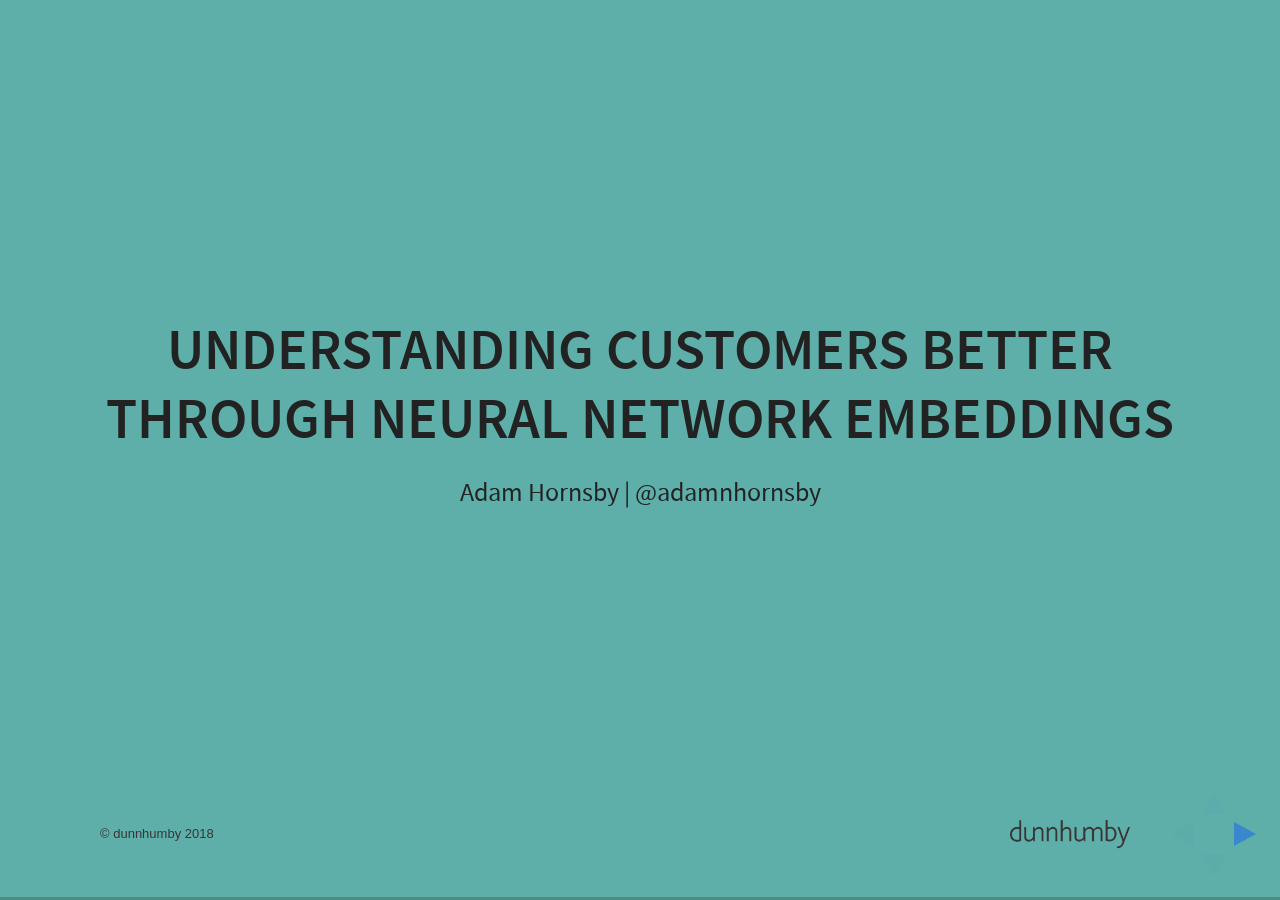
==== commit 6ad0f94a: "updating branding" ====
--- a/index.html
+++ b/index.html
@@ -1,519 +1,554 @@
-<!doctype html>
-<!-- 
-Reveal Presentation
-internal dunnhumby training (not for public release)
-Created by Adam Hornsby
--->
-
-<!-- 
-Huge thanks to the following people for lending their diagrams:
-
-Embeddings - http://gpucomputing.shef.ac.uk/education/intro_dl_sharc_dgx1/lab06/
-word2vec - https://www.tensorflow.org/tutorials/word2vec
-King-Queen vectors - http://signaldatascience.com/projects/oliviaschaefer/
-
- -->
-
-<html>
-	<head>
-		<meta charset="utf-8">
-		<meta name="viewport" content="width=device-width, initial-scale=1.0, maximum-scale=1.0, user-scalable=no">
-
-		<title>Product Embeddings - Adam Hornsby</title>
-
-		<link rel="stylesheet" href="lib/css/zenburn.css">
-
-		<link rel="stylesheet" href="css/reveal.css">
-		<link rel="stylesheet" href="css/theme/white.css">
-		<link rel="stylesheet" href="css/vampiriser/vampiriser.css">
-
-		<!-- dh Logo Watermark -->
-		<div id="myLogo" style="background: url(./images/dh_logo2.png);
-        position: absolute;
-        bottom: 50px;
-        right: 150px;
-        z-index: 1;
-        width: 120px;
-        background-size: cover;
-        height: 30px"></div>
-
-		<div id="myLogo" style="
-        position: absolute;
-        bottom: 45px;
-        left: 100px;
-        z-index: 1;
-        width: 200px;
-        background-size: cover;
-        height: 30px"><font face="arial" size="2" color="#363534">&copy; dunnhumby 2018</font></div>
-
-<!-- 		<div style="
-        position: relative;
-        bottom: 48px;
-        left: 10px;
-        z-index: 1;"><font face="arial" size="2" color="#363534">&copy; dunnhumby 2017 | confidential</font></div>
- -->
-		<!-- Theme used for syntax highlighting of code -->
-		<link rel="stylesheet" href="lib/css/zenburn.css">
-
-		<!-- Printing and PDF exports -->
-		<script>
-			var link = document.createElement( 'link' );
-			link.rel = 'stylesheet';
-			link.type = 'text/css';
-			link.href = window.location.search.match( /print-pdf/gi ) ? 'css/print/pdf.css' : 'css/print/paper.css';
-			document.getElementsByTagName( 'head' )[0].appendChild( link );
-		</script>
-	</head>
-	<body>
-		<div class="reveal">
-			<div class="slides">
-
-				<section data-background="#009B74">
-					<h3> Understanding customers better through neural network embeddings </h3>
-					<small>
-						Adam Hornsby <br>
-						(adam.hornsby@dunnhumby.com)
-					</small>
-				</section>
-
-				<section>
-					<h4> About Me </h4>
-					<small>
-					<ul>
-						<br>
-						<span class="fragment"><li>Senior Data Scientist @ dunnhumby (4.5 years)</li></span>
-						<span class="fragment"><li><b>Researching and deploying</b> machine learning at scale</li></span>
-						<span class="fragment"><li>Experimental Psychology, PhD Student @ UCL (part-time)</li></span>
-						<span class="fragment"><li>Researching <b>consumer decision-making</b> through experiments, big-data and computational modelling</li></span>
-					</ul>
-					</small>
-				</section>
-
-				<section>
-					<h3> Extensive heritage and experience working with retailers and brands </h3>
-					<small>
-					<ul>
-							<img width=2000 data-src="./images/map.png" style= "border-style: none; box-shadow: none">
-					</ul>
-					</small>
-				</section>
-
-<!-- 				<section>
-					<small>
-					<ul>
-							<img width=800 data-src="./images/what.png" style= "border-style: none; box-shadow: none">
-					</ul>
-					</small>
-				</section> -->
-
-				<section>
-					<h3> Today </h3>
-					<small>
-					<ol>
-						<br>
-						<span class="fragment"><li>Why <b>item similarity</b> is so important in retail science</li></span>
-						<span class="fragment"><li>What are <b>embeddings</b>?</li></span>
-						<span class="fragment"><li>How can <b>2vec</b> algorithms help?</li></span>
-						<span class="fragment"><li>Conclusions</li></span><br><br>
-
-						<span class="fragment">(Massive thanks to <a href='https://www.linkedin.com/in/joshua-cooper-07b72953/'>Josh Cooper</a> for doing lots of the thinking in this presentation)</span>
-					</ol>
-					</small>
-				</section>
-
-				<section data-background="#A31A7E">
-
-					<h1> Item similarity </h1>
-					<small>
-
-					</small>
-				</section>
-
-				<section>
-					<h3> How similar are these two products? </h3>
-					<small>
-					<ul>
-							<img width=200 data-src="./images/cat.jpg" style= "border-style: none; box-shadow: none"><img width=200 data-src="./images/dog.jpg" style= "border-style: none; box-shadow: none">
-					</ul>
-					<br><br>
-					<!-- <span class="fragment">How similar are these products?</span><br><br> -->
-					<span class="fragment">Questions of similarity are <b>everywhere in retail:</b></span><br><br>
-					<span class="fragment">"Your selected product X <b>goes well with</b> product Y" (i.e. product complementarity)</span><br>
-					<span class="fragment">"Your product X <b>was not available, so how about alternative</b> Y?" (i.e. product substitutability)</span><br>
-<!-- 					<span class="fragment">"<b>Products of this type</b> tend to be placed together on the shelf" (i.e. product similarity)</span><br> -->
-					<span class="fragment">"<b>Customers like you</b> also tend to buy Y" (i.e. customer similarity)</span><br><br>
-
-					<span class="fragment">Solving similarity is a <b>huge goal for data scientists</b> working to improve; recommendations, ranging, pricing, assortment and more</span><br><br>
-
-					</small>
-				</section>
-
-				<section>
-					<h5> Traditional methods don't help with similarity </h5>
-					<small>
-					<ul>
-							<img width=400 data-src="./images/onehotencode.png" style= "border-style: none; box-shadow: none">
-					</ul>
-					<br><br>
-					<span class="fragment">Most scientists will use <b>dummy (or one-hot) encoding</b> to represent categorical data</span><br><br>
-					<span class="fragment">Dummy coded data is <b>too sparse</b> (i.e. too many zeros)<br>
-					<span class="fragment">Any similarity measure will tell you that <i>cat food</i> and <i>dog food</i> are <b>totally unrelated</b> using this approach</span><br><br>
-
-					<span class="fragment">We need a way to represent these items using <b>dense</b> vectors</span><br><br>
-
-					</small>
-				</section>
-
-				<section data-background="#E17000">
-					<h1> Embeddings </h1>
-				</section>
-
-				<section>
-					<h3> Embeddings are dense representations </h3>
-					<small>
-					<ul>
-							<img width=700 data-src="./images/embedding.png" style= "border-style: none; box-shadow: none">
-					</ul>
-					<br>
-
-					<span class="fragment">Traditionally used in <b>natural language processing (NLP)</b></span><br>
-					<span class="fragment">Learned <b>dense representations</b> of otherwise sparse data (vector size is a parameter)</span><br>
-
-					<span class="fragment">Typically learnt with <b>neural networks</b></span><br><br>
-
-					<span class="fragment">When learned well, produce <b>similar vectors for similar items</b> (e.g. cats vs. dogs)</span>
-
-<!-- 					<span class="fragment"><a href="https://deeplearning4j.org/thoughtvectors">Geoff Hinton</a> has argued that <b>all thoughts can be represented</b> with embedding vectors</span><br><br> -->
-
-
-					</small>
-				</section>
-
-				<section>
-					<h3> *2vec Algorithms </h3>
-					<small>
-					<ul>
-							<img width=400 data-src="./images/word2vec.png" style= "border-style: none; box-shadow: none">
-					</ul>
-					<br><br>
-
-					<span class="fragment">A set of <b>unsupervised learning</b> algorithms that learn vector embeddings (Mikolov et al.)</span><br><br>
-					<span class="fragment"><b>word2vec</b> used to learn vector embeddings for <b>items</b> (e.g. words or products)</span><br>
-					<span class="fragment"><b>doc2vec</b> used to learn vector embeddings for <b>documents</b> (e.g. sentences, baskets, customers etc.)</span><br><br>
-
-					<span class="fragment">Create <b>lots of little classification problems</b> (e.g. use vector of one item to predict next item in document, then backprop) </span><br>
-<!-- 					<span class="fragment">Embedding vectors are then <b>trained using backpropagation</b> in each iteration </span><br><br> -->
-					<span class="fragment">Typically <b>very fast to train</b> and scale well to large data</span><br>
-
-					</small>
-				</section>
-
-				<section>
-					<!-- Show how they're related -->
-					<h3> Sentences vs. Baskets </h3>
-					<small>
-					<ul>
-							<img width=500 data-src="./images/documents.png" style= "border-style: none; box-shadow: none">
-					</ul>
-					<br><br>
-
-					<span class="fragment">NLP algorithms (like doc2vec) assume that you have <b>words (i.e. items) and sentences (i.e. documents)</b></span><br><br>
-
-					<span class="fragment"><b>Products</b> are analogous to words and <b>baskets/customers</b> are analogous to sentences</span><br>
-					<span class="fragment">(e.g. A basket is represented with product codes)</span><br><br>
-<!-- 					<span class="fragment">This data is a <b>neat place to test NLP algorithms</b> (e.g. no order, "stop words" and arguably more natural)</span>
- -->
-					
-
-					</small>
-<!-- 					<span class="fragment">
-					<pre class="python" ><code data-trim>
-["Rice crispies", "Tomato ketchup", "Peanut butter"]
-</code>
-</pre>
-					
-</span>	 -->
-				
-				</section>
-
-
- 				<section data-background="#363534">
-					<h1> The model </h1>
-				</section> 
-
-				<section>
-
-					<h3>The modelling problem</h3>
-					<small>
-					<ul>
-							<img width=300 data-src="./images/source.png" style= "border-style: none; box-shadow: none">
-					</ul>
-					<br><br>
-					<span class="fragment"><b>Aim:</b> Understand whether doc2vec can learn <b>useful</b> vector representations of products and baskets</span><br><br>
-					<span class="fragment">Model developed on <b>free transactional</b> dataset from <a href="https://www.dunnhumby.com/sourcefiles">dunnhumby source files</a></span><br>
-					<span class="fragment">2 years worth of transactions from <b>2500 households</b></span><br><br>
-
-					<span class="fragment">Using <a href="https://radimrehurek.com/gensim/">gensim</a> implementation of doc2vec (Python)</span><br>
-
-					<span class="fragment">Learn product and document vectors at same time</span>
-					<br><br>
-
-					<span class="fragment">Trained on Google Cloud Platform Compute Engine (4 vCPUs and 15GB memory) in (~5 minutes per experiment)</span><br>
-					<span class="fragment">Model solutions evaluated using Tensorflow's amazing <a href="https://github.com/tensorflow/embedding-projector-standalone">Embedding Projector</a></span>
-
-				</small>
-
-				</section>
-
-				<section data-background="#B19B00">
-					<h1> Evaluation </h1>
-				</section>
-
-				<section data-background-video="./images/home2vec.mov" data-background-size="100px" data-background-video-loop data-background-repeat="repeat">
-				</section>
-
-				<section data-background-video="./images/easter.mov" data-background-size="100px" data-background-video-loop data-background-repeat="repeat">
-				</section>
-
-				<section data-background-video="./images/vegetarian.mov" data-background-size="100px" data-background-video-loop data-background-repeat="repeat">
-				</section>
-
-				<section data-background-video="./images/basket.mov" data-background-size="100px" data-background-video-loop data-background-repeat="repeat">
-				</section>
-
-				<section>
-					<h3>Analogical reasoning</h3>
-					<small>
-					<ul>
-						<img width=500 data-src="./images/king.png" style= "border-style: none; box-shadow: none">
-					</ul><br><br>
-
-					<span class="fragment"><b>Semantic relationships between words</b> are typically preserved within embedding space</span><br><br>
-					<span class="fragment">$King - Man + Woman = y$</span><br><br>
-					<span class="fragment">Vectors most similar to $y$ tend to be <b>related to "queen"</b></span><br><br>
-
-					<span class="fragment">What would be the equivalent using <b>product embeddings</b>?</span><br>
-					<!-- <span class="fragment">(The following examples have <b>not</b> been cherry picked!)</span> -->
-
-				</small>
-				</section> 
-
-
-				<section>
-					<small>
-						<h2>Identifying cheaper alternatives</h2>
-						<b>Premium Meat - Premium + Economy = ?</b><br>
-						<br>
-						<span class="fragment">
-					<table>
-						<thead>
-							<tr>
-								<th>Rank</th>
-								<th>Product description</th>
-								<th>Cosine similarity</th>
-								<!-- <th>Quantity</th> -->
-							</tr>
-						</thead>
-						<tbody>
-							<tr>
-								<th>1</th>
-								<td>Economy meat</td>
-								<td>0.542439</td>
-								<!-- <td>7</td> -->
-							</tr>
-							<tr>
-								<th>2</th>
-								<td>Margarine stick</td>
-								<td>0.518072</td>
-								<!-- <td>18</td> -->
-							</tr>
-							<tr>
-								<th>3</th>
-								<td>Carrots (bagged)</td>
-								<td>0.500584</td>
-								<!-- <td>2</td> -->
-							</tr>
-							<tr>
-								<th>4</th>
-								<td>Chocolate milk</td>
-								<td>0.489882</td>
-								<!-- <td>2</td> -->
-							</tr>
-						</tbody>
-					</table>
-				</span>
-					<br>
-					<br>
-					<span class="fragment">The most similar product to the target vector is <b>economy meat</b>. Other items are also cheaper alternatives.</span><br>
-					<span class="fragment">Suggests that there is a <b>"price sensitivity"</b> direction within the space</span>
-				</small>
-				</section>
-
-				<section>
-					<small>
-						<h2>Identifying vegetarian alternatives</h2>
-						<b>Frozen Burgers - Beef + Tofu = ?</b><br><br>
-						<span class="fragment">
-					<table>
-						<thead>
-							<tr>
-								<th>Rank</th>
-								<th>Product description</th>
-								<th>Cosine similarity</th>
-								<!-- <th>Quantity</th> -->
-							</tr>
-						</thead>
-						<tbody>
-							<tr>
-								<th>1</th>
-								<td>Frozen entrees</td>
-								<td>0.518292</td>
-								<!-- <td>7</td> -->
-							</tr>
-							<tr>
-								<th>2</th>
-								<td>Frozen meat (vegetarian)</td>
-								<td>0.484718</td>
-								<!-- <td>18</td> -->
-							</tr>
-							<tr>
-								<th>3</th>
-								<td>Frozen meal combo/dinners</td>
-								<td>0.464290</td>
-								<!-- <td>2</td> -->
-							</tr>
-							<tr>
-								<th>4</th>
-								<td>Eggs</td>
-								<td>0.462903</td>
-								<!-- <td>2</td> -->
-							</tr>
-						</tbody>
-					</table>
-				</span>
-					<br>
-					<br>
-					<span class="fragment">The most similar products to the target vector tend to be <b>frozen and/or meat free</b></span><br>
-					<span class="fragment">Suggests there are <b>"frozen"</b> and <b>"vegetarian"</b> directions within the embedding space</span>
-				</small>
-				</section>
-
-				<section data-background="#009B74">
-					<h1>Conclusions</h1>
-				</section>
-
-				<section>
-					<h3>The model looks great</h3>
-					<!-- <br> -->
-					<video loop data-autoplay src="./images/showcase.mov" width=600></video><br>
-					<small>
-						<br>
-						<span class="fragment">+ Very <b>visual</b> application of machine learning in retail</span><br>
-					<span class="fragment">+ The model appears to <b>understand product similarity</b> well</span><br>
-					<span class="fragment">+ <b>Analogical reasoning</b> results seem intuitive</span><br>
-					<span class="fragment">+ <b>Scales</b> better than rival algorithms (e.g. NMF)</span><br><br>
-
-					<span class="fragment">- Harder with <b>very low velocity</b> items</span><br>
-					<span class="fragment">- Need some more <b>automated</b> ways of <b>evaluating</b> the model</span><br>
-<!-- 					<span class="fragment">- Need <b>less homogenous</b> way of representing baskets & customers</span><br>
-					<span class="fragment">- <b>Interpretation of "similar"</b> is slightly unusual (neither comps nor subs)</span><br> -->
-
-				    </small>
-
-				</section>
-
-				<section>
-					<h3>This model has many applications</h3>
-					<small>
-					<ul>
-						<img width=800 data-src="./images/choice.png" style= "border-style: none; box-shadow: none">
-					</ul>
-					<br>
-
-					<span class="fragment"><b>Global deployment</b> of model in collaboration with partners</span><br><br>
-
-					<span class="fragment"><b>Ultra-fast deployment</b> of basket and customer <b>segmentations</b> with new clients</span><br>
-					<span class="fragment">Exploring use of model to suggest <b>alternative & supplementary</b> products in ranges during <b>store ranging</b></span><br>
-					<span class="fragment">Exploring power of new features in <b>personalised recommender systems</b></span><br><br>
-
-					<span class="fragment">A <b>significant leap forward</b> in the endeavour to describe <b>similarity</b></span>
-					
-
-				    </small>
-
-				</section>
-
-				<section  data-background="#363534">
-					<h1> Thank You </h1>
-					<small>@adamnhornsby <br>
-						adam.hornsby@dunnhumby.com<br><br>
-
-
-					<b>dunnhumby.com/careers</b>
-					</small>
-				</section>
-
-
-			</div>
-		</div>
-
-		<script src="lib/js/head.min.js"></script>
-		<script src="js/reveal.js"></script>
-<script type="text/x-mathjax-config">
-MathJax.Hub.Config({
-  tex2jax: {inlineMath: [['$','$'], ['\\(','\\)']]}
-});
-</script>
-
-	<script type="text/javascript">
-	
-		$(document).ready(function(){
-			Reveal.addEventListener( 'slidechanged', function( event ) {
-				// event.previousSlide, event.currentSlide, event.indexh, event.indexv
-				var recSlide = event.currentSlide;
-
-				// check if is youtube url is inside slide and save youtubeID, prevent reloading checking videoframe
-				if( ($(recSlide).find('.videoyt').length != 0) && ($(recSlide).find('.videoframe').html()=='') ) {
-					ytid = $(recSlide).find('.videoyt').attr('data-youtube');
-					// replace a.videoyt with video embed code
-					$(recSlide).find('.videoframe').html('<iframe width="640" height="480" src="//www.youtube.com/embed/'+ytid+'?wmode=opaque&amp;rel=0&amp;vq=large" frameborder="0" allowfullscreen></iframe>');
-					// &iv_load_policy=<3></3>
-					// give anchor with videoid a correct link
-					$(recSlide).find('.videoyt').attr('href', '//www.youtube.com/watch?v='+ytid);
-					$(recSlide).find('.videoyt').attr('target', '_blank');
-				}
-			});
-		});
-		
-	</script>
-
-
-		<script>
-
-			// MathJax.Hub.Config({
-			//   tex2jax: {
-			//          inlineMath: [ ['$','$'], ['\\(','\\)'] ]
-			//   }
-			// 	}),
-			// More info https://github.com/hakimel/reveal.js#configuration
-			Reveal.initialize({
-				history: true,
-				transition: 'linear',
-
-				math: {
-					// mathjax: 'http://cdn.mathjax.org/mathjax/latest/MathJax.js',
-					config: 'TeX-AMS_HTML-full'
-				},
-				// More info https://github.com/hakimel/reveal.js#dependencies
-				dependencies: [
-					{ src: 'plugin/markdown/marked.js' },
-					{ src: 'plugin/markdown/markdown.js' },
-					{ src: 'plugin/math/math.js', async: true },
-					{ src: 'plugin/math/math.js', async: true },
-					{ src: 'plugin/notes/notes.js', async: true },
-					{ src: 'plugin/highlight/highlight.js', async: true, callback: function() { hljs.initHighlightingOnLoad(); } }
-				]
-			});
-		</script>
-	</body>
-</html>
+<!doctype html>
+<!-- 
+Reveal Presentation
+internal dunnhumby training (not for public release)
+Created by Adam Hornsby
+-->
+
+<!-- 
+Huge thanks to the following people for lending their diagrams:
+
+Embeddings - http://gpucomputing.shef.ac.uk/education/intro_dl_sharc_dgx1/lab06/
+word2vec - https://www.tensorflow.org/tutorials/word2vec
+King-Queen vectors - http://signaldatascience.com/projects/oliviaschaefer/
+
+ -->
+
+<html>
+	<head>
+		<meta charset="utf-8">
+		<meta name="viewport" content="width=device-width, initial-scale=1.0, maximum-scale=1.0, user-scalable=no">
+
+		<title>Product Embeddings - Adam Hornsby</title>
+
+		<link rel="stylesheet" href="lib/css/zenburn.css">
+
+		<link rel="stylesheet" href="css/reveal.css">
+		<link rel="stylesheet" href="css/theme/white.css">
+		<link rel="stylesheet" href="css/vampiriser/vampiriser.css">
+
+		<!-- dh Logo Watermark -->
+		<div id="myLogo" style="background: url(./images/dh_logo2.png);
+        position: absolute;
+        bottom: 50px;
+        right: 150px;
+        z-index: 1;
+        width: 120px;
+        background-size: cover;
+        height: 30px"></div>
+
+		<div id="myLogo" style="
+        position: absolute;
+        bottom: 45px;
+        left: 100px;
+        z-index: 1;
+        width: 200px;
+        background-size: cover;
+        height: 30px"><font face="arial" size="2" color="#363534">&copy; dunnhumby 2018</font></div>
+
+<!-- 		<div style="
+        position: relative;
+        bottom: 48px;
+        left: 10px;
+        z-index: 1;"><font face="arial" size="2" color="#363534">&copy; dunnhumby 2017 | confidential</font></div>
+ -->
+		<!-- Theme used for syntax highlighting of code -->
+		<link rel="stylesheet" href="lib/css/zenburn.css">
+
+		<!-- Printing and PDF exports -->
+		<script>
+			var link = document.createElement( 'link' );
+			link.rel = 'stylesheet';
+			link.type = 'text/css';
+			link.href = window.location.search.match( /print-pdf/gi ) ? 'css/print/pdf.css' : 'css/print/paper.css';
+			document.getElementsByTagName( 'head' )[0].appendChild( link );
+		</script>
+	</head>
+	<body>
+		<div class="reveal">
+			<div class="slides">
+
+				<section data-background="#5EAFA9">
+					<h3> Understanding customers better through neural network embeddings </h3>
+					<small>
+						Adam Hornsby | @adamnhornsby
+						
+					</small>
+				</section>
+
+				<section>
+					<h4> About Me </h4>
+					<small>
+					<ul>
+						<br>
+						<span class="fragment"><li>Senior Data Scientist @ dunnhumby (4.5 years)</li></span>
+						<span class="fragment"><li><b>Researching and deploying</b> machine learning at scale</li></span>
+						<span class="fragment"><li>Experimental Psychology, PhD Student @ UCL (w/ Prof. Brad Love)</li></span>
+						<span class="fragment"><li>Researching <b>consumer decision-making</b> through experiments, big-data and computational modelling</li></span>
+					</ul>
+					</small>
+				</section>
+
+				<section>
+					<h3> Extensive heritage and experience working with retailers and brands </h3>
+					<small>
+					<ul>
+							<img width=2000 data-src="./images/map.png" style= "border-style: none; box-shadow: none">
+					</ul>
+					</small>
+				</section>
+
+<!-- 				<section>
+					<small>
+					<ul>
+							<img width=800 data-src="./images/what.png" style= "border-style: none; box-shadow: none">
+					</ul>
+					</small>
+				</section> -->
+
+				<section>
+					<h3> Today </h3>
+					<small>
+					<ol>
+						<br>
+						<span class="fragment"><li>Why <b>item similarity</b> is so important in retail science</li></span>
+						<span class="fragment"><li>What are <b>embeddings</b>?</li></span>
+						<span class="fragment"><li>How can <b>2vec</b> algorithms help?</li></span>
+						<span class="fragment"><li>Results & conclusions</li></span><br><br>
+
+						<span class="fragment">(Massive thanks to <a href='https://www.linkedin.com/in/joshua-cooper-07b72953/'>Josh Cooper</a> for doing lots of the thinking in this presentation)</span>
+					</ol>
+					</small>
+				</section>
+
+				<section data-background="#BF438B">
+
+					<h1> Item similarity </h1>
+					<small>
+
+					</small>
+				</section>
+
+				<section>
+					<h3> How similar are these two products? </h3>
+					<small>
+					<ul>
+							<img width=200 data-src="./images/cat.jpg" style= "border-style: none; box-shadow: none"><img width=200 data-src="./images/dog.jpg" style= "border-style: none; box-shadow: none">
+					</ul>
+					<br><br>
+					<!-- <span class="fragment">How similar are these products?</span><br><br> -->
+					<span class="fragment">Questions of similarity are <b>everywhere in retail:</b></span><br><br>
+					<span class="fragment">"Your selected product X <b>goes well with</b> product Y" (i.e. product complementarity)</span><br>
+					<span class="fragment">"Your product X <b>was not available, so how about alternative</b> Y?" (i.e. product substitutability)</span><br>
+<!-- 					<span class="fragment">"<b>Products of this type</b> tend to be placed together on the shelf" (i.e. product similarity)</span><br> -->
+					<span class="fragment">"<b>Customers like you</b> also tend to buy Y" (i.e. customer similarity)</span><br><br>
+
+					<span class="fragment">Solving similarity is a <b>huge goal for data scientists</b> working to improve; recommendations, ranging, pricing, assortment and more</span><br><br>
+
+					</small>
+				</section>
+
+				<section>
+					<h5> Traditional methods don't help with similarity </h5>
+					<small>
+					<ul>
+							<img width=400 data-src="./images/onehotencode.png" style= "border-style: none; box-shadow: none">
+					</ul>
+					<br><br>
+					<span class="fragment">Most scientists will use <b>dummy (or one-hot) encoding</b> to represent categorical data</span><br><br>
+					<span class="fragment">Dummy coded data is <b>too sparse</b> (i.e. too many zeros)<br>
+					<span class="fragment">Any similarity measure will tell you that <i>cat food</i> and <i>dog food</i> are <b>totally unrelated</b> using this approach</span><br><br>
+
+					<span class="fragment">We need a way to represent these items using <b>dense</b> vectors</span><br><br>
+
+					</small>
+				</section>
+
+				<section data-background="#4A69BB">
+					<h1> Embeddings </h1>
+				</section>
+
+				<section>
+					<h3> Embeddings are dense representations </h3>
+					<small>
+					<ul>
+							<img width=700 data-src="./images/embedding.png" style= "border-style: none; box-shadow: none">
+					</ul>
+					<br>
+
+					<span class="fragment">Traditionally used in <b>natural language processing (NLP)</b></span><br>
+					<span class="fragment">Learnt <b>dense representations</b> of otherwise sparse data (vector size is a parameter)</span><br>
+
+					<span class="fragment">Typically learnt with <b>neural networks</b></span><br><br>
+
+					<span class="fragment">When learnt well, produce <b>similar vectors for similar items</b> (e.g. cats vs. dogs)</span>
+
+<!-- 					<span class="fragment"><a href="https://deeplearning4j.org/thoughtvectors">Geoff Hinton</a> has argued that <b>all thoughts can be represented</b> with embedding vectors</span><br><br> -->
+
+
+					</small>
+				</section>
+
+				<section>
+					<h3> *2vec Algorithms </h3>
+					<small>
+					<ul>
+							<img width=400 data-src="./images/word2vec.png" style= "border-style: none; box-shadow: none">
+					</ul>
+					<br><br>
+
+					<span class="fragment">A set of <b>unsupervised learning</b> algorithms that learn vector embeddings (Mikolov et al.)</span><br><br>
+					<span class="fragment"><b>word2vec</b> used to learn vector embeddings for <b>items</b> (e.g. words or products)</span><br>
+					<span class="fragment"><b>doc2vec</b> used to learn vector embeddings for <b>documents</b> (e.g. sentences, baskets, customers etc.)</span><br><br>
+
+					<span class="fragment">Create <b>lots of little classification problems</b> (e.g. use vector of one item to predict next item in document, then backprop) </span><br>
+<!-- 					<span class="fragment">Embedding vectors are then <b>trained using backpropagation</b> in each iteration </span><br><br> -->
+					<span class="fragment">Typically <b>very fast to train</b> and scale well to large data</span><br>
+
+					</small>
+				</section>
+
+				<section>
+					<!-- Show how they're related -->
+					<h3> Sentences vs. Baskets </h3>
+					<small>
+					<ul>
+							<img width=500 data-src="./images/documents.png" style= "border-style: none; box-shadow: none">
+					</ul>
+					<br><br>
+
+					<span class="fragment">NLP algorithms (like doc2vec) assume that you have <b>words (i.e. items) and sentences (i.e. documents)</b></span><br><br>
+
+					<span class="fragment"><b>Products</b> are analogous to words and <b>baskets/customers</b> are analogous to sentences</span><br>
+					<span class="fragment">(e.g. A basket is represented with product codes)</span><br><br>
+<!-- 					<span class="fragment">This data is a <b>neat place to test NLP algorithms</b> (e.g. no order, "stop words" and arguably more natural)</span>
+ -->
+					
+
+					</small>
+<!-- 					<span class="fragment">
+					<pre class="python" ><code data-trim>
+["Rice crispies", "Tomato ketchup", "Peanut butter"]
+</code>
+</pre>
+					
+</span>	 -->
+				
+				</section>
+
+
+ 				<section data-background="#6DC1A7">
+					<h1> The model </h1>
+				</section> 
+
+				<section>
+
+					<h3>The modelling problem</h3>
+					<small>
+					<ul>
+							<img width=300 data-src="./images/source.png" style= "border-style: none; box-shadow: none">
+					</ul>
+					<br><br>
+					<span class="fragment"><b>Aim:</b> Understand whether doc2vec can learn <b>useful</b> vector representations of products and baskets</span><br><br>
+					<span class="fragment">Model developed on <b>free transactional</b> dataset from <a href="https://www.dunnhumby.com/sourcefiles">dunnhumby source files</a></span><br>
+					<span class="fragment">2 years worth of transactions from <b>2500 households</b></span><br><br>
+
+					<span class="fragment">Using <a href="https://radimrehurek.com/gensim/">gensim</a> implementation of doc2vec (Python)</span><br>
+
+					<span class="fragment">Learn product and document vectors at same time</span>
+					<br><br>
+
+					<span class="fragment">Trained on Google Cloud Platform Compute Engine (4 vCPUs and 15GB memory) in (~5 minutes per experiment)</span><br>
+					<span class="fragment">Model solutions evaluated using Tensorflow's amazing <a href="https://github.com/tensorflow/embedding-projector-standalone">Embedding Projector</a></span>
+
+				</small>
+
+				</section>
+
+				<section data-background="#6DC1A7">
+					<h1> Evaluation </h1>
+				</section>
+
+				<section data-background-video="./images/home2vec.mov" data-background-size="100px" data-background-video-loop data-background-repeat="repeat">
+				</section>
+
+				<section data-background-video="./images/easter.mov" data-background-size="100px" data-background-video-loop data-background-repeat="repeat">
+				</section>
+
+				<section data-background-video="./images/vegetarian.mov" data-background-size="100px" data-background-video-loop data-background-repeat="repeat">
+				</section>
+
+				<section data-background-video="./images/basket.mov" data-background-size="100px" data-background-video-loop data-background-repeat="repeat">
+				</section>
+
+				<section>
+					<h3>Analogical reasoning</h3>
+					<small>
+					<ul>
+						<img width=500 data-src="./images/king.png" style= "border-style: none; box-shadow: none">
+					</ul><br><br>
+
+					<span class="fragment"><b>Semantic relationships between words</b> are typically preserved within embedding space</span><br><br>
+					<span class="fragment">$King - Man + Woman = y$</span><br><br>
+					<span class="fragment">Vectors most similar to $y$ tend to be <b>related to "queen"</b></span><br><br>
+
+					<span class="fragment">What would be the equivalent using <b>product embeddings</b>?</span><br>
+					<!-- <span class="fragment">(The following examples have <b>not</b> been cherry picked!)</span> -->
+
+				</small>
+				</section> 
+
+
+				<section>
+					<small>
+						<h2>Identifying cheaper alternatives</h2>
+						<b>Premium Meat - Premium + Economy = ?</b><br>
+						<br>
+						<span class="fragment">
+					<table>
+						<thead>
+							<tr>
+								<th>Rank</th>
+								<th>Product description</th>
+								<th>Cosine similarity</th>
+								<!-- <th>Quantity</th> -->
+							</tr>
+						</thead>
+						<tbody>
+							<tr>
+								<th>1</th>
+								<td>Economy meat</td>
+								<td>0.542439</td>
+								<!-- <td>7</td> -->
+							</tr>
+							<tr>
+								<th>2</th>
+								<td>Margarine stick</td>
+								<td>0.518072</td>
+								<!-- <td>18</td> -->
+							</tr>
+							<tr>
+								<th>3</th>
+								<td>Carrots (bagged)</td>
+								<td>0.500584</td>
+								<!-- <td>2</td> -->
+							</tr>
+							<tr>
+								<th>4</th>
+								<td>Chocolate milk</td>
+								<td>0.489882</td>
+								<!-- <td>2</td> -->
+							</tr>
+						</tbody>
+					</table>
+				</span>
+					<br>
+					<br>
+					<span class="fragment">The most similar product to the target vector is <b>economy meat</b>. Other items are also cheaper alternatives.</span><br>
+					<span class="fragment">Suggests that there is a <b>"price sensitivity"</b> direction within the space</span>
+				</small>
+				</section>
+
+				<section>
+					<small>
+						<h2>Identifying vegetarian alternatives</h2>
+						<b>Frozen Burgers - Beef + Tofu = ?</b><br><br>
+						<span class="fragment">
+					<table>
+						<thead>
+							<tr>
+								<th>Rank</th>
+								<th>Product description</th>
+								<th>Cosine similarity</th>
+								<!-- <th>Quantity</th> -->
+							</tr>
+						</thead>
+						<tbody>
+							<tr>
+								<th>1</th>
+								<td>Frozen entrees</td>
+								<td>0.518292</td>
+								<!-- <td>7</td> -->
+							</tr>
+							<tr>
+								<th>2</th>
+								<td>Frozen meat (vegetarian)</td>
+								<td>0.484718</td>
+								<!-- <td>18</td> -->
+							</tr>
+							<tr>
+								<th>3</th>
+								<td>Frozen meal combo/dinners</td>
+								<td>0.464290</td>
+								<!-- <td>2</td> -->
+							</tr>
+							<tr>
+								<th>4</th>
+								<td>Eggs</td>
+								<td>0.462903</td>
+								<!-- <td>2</td> -->
+							</tr>
+						</tbody>
+					</table>
+				</span>
+					<br>
+					<br>
+					<span class="fragment">The most similar products to the target vector tend to be <b>frozen and/or meat free</b></span><br>
+					<span class="fragment">Suggests there are <b>"frozen"</b> and <b>"vegetarian"</b> directions within the embedding space</span>
+				</small>
+				</section>
+
+				<section data-background="#281E65">
+					<h1>Applications</h1>
+				</section>
+
+				<!-- Modelling results -->
+
+				<section>
+
+					<h2>Hands-free learning</h2>
+
+					<img width=400 data-src="./images/free.jpg" style= "border-style: none; box-shadow: none">
+
+					<small>
+					<span class="fragment">We can use the trained document vectors to <b>automatically generate modelling features</b> at the basket and customer-level</span><br>
+					<span class="fragment">We can then <b>grid-search to find the best configuration</b> for predicting a target variable<br>
+					<br>
+	<!-- 				<span class="fragment">e.g. Learn <b>document vectors for customers</b> and use these to predict things using Logistic Regression</span><br><br> -->
+					<span class="fragment"><b>How well does this work?</b></span><br>
+					<br>
+
+					<span class="fragment">A <b>sparse</b> dataset predicting <b>coupon redemptions</b> had <b>accuracy (AUC) 0.74</b></span><br>
+					<span class="fragment">A model using <b>customer embeddings</b> had <b>accuracy (AUC) of 0.85</b></span><br><br>
+
+					<span class="fragment">Also demonstrated predictive power with <b>demographics</b> such as <b>age</b> and <b>number of kids</b></span><br><br>
+
+<!-- 					<span class="fragment"><b>Kids (Y/N)</b>: Customer embeddings predict with <b>accuracy (AUC) of 0.70</b> (TBC)</span><br>
+					<span class="fragment"><b>Age (&plusmn;45)</b>: Customer embeddings predict with <b>accuracy (AUC) of 0.70</b> (TBC)</span><br><br> -->
+
+
+
+				</small>
+				</section>
+
+				<section data-background="#BF438B">
+					<h1>Conclusions</h1>
+				</section>
+
+				<section>
+					<h3>The model looks great</h3>
+					<!-- <br> -->
+					<video loop data-autoplay src="./images/showcase.mov" width=600></video><br>
+					<small>
+						<br>
+						<span class="fragment">Very <b>visual</b> application of machine learning in retail</span><br>
+					<span class="fragment">The model appears to <b>understand product similarity</b> well</span><br>
+					<span class="fragment"><b>Analogical reasoning</b> results seem intuitive</span><br>
+					<span class="fragment"><b>Scales</b> better than rival algorithms (e.g. NMF)</span><br><br>
+
+					<span class="fragment">Harder with <b>very low velocity</b> items</span><br>
+					<span class="fragment">Need some more <b>automated</b> ways of <b>evaluating</b> unsupervised models</span><br>
+<!-- 					<span class="fragment">- Need <b>less homogenous</b> way of representing baskets & customers</span><br>
+					<span class="fragment">- <b>Interpretation of "similar"</b> is slightly unusual (neither comps nor subs)</span><br> -->
+
+				    </small>
+
+				</section>
+
+				<section>
+					<h3>This model has many applications</h3>
+					<small>
+					<ul>
+						<img width=800 data-src="./images/choice.png" style= "border-style: none; box-shadow: none">
+					</ul>
+					<br>
+
+					<span class="fragment"><b>Global deployment</b> of model in collaboration with partners</span><br><br>
+
+					<span class="fragment"><b>Hands-free feature generation</b> for <b> models and segmentations</b></span><br>
+					<span class="fragment">Identifying <b>alternative & supplementary</b> products during <b>store ranging</b></span><br>
+					<span class="fragment">Recommending new items in <b>personalised recommender systems</b></span><br><br>
+
+					<span class="fragment">A <b>significant leap forward</b> in the endeavour to describe <b>similarity</b></span>
+					
+
+				    </small>
+
+				</section>
+
+				<section  data-background="#5EAFA9">
+					<h1> Thank You </h1>
+					<small>
+					@adamnhornsby<br>
+<!-- 						adam.hornsby@dunnhumby.com -->
+	<br>
+
+
+					<!-- <b>dunnhumby.com</b> -->
+					</small>
+				</section>
+
+
+			</div>
+		</div>
+
+		<script src="lib/js/head.min.js"></script>
+		<script src="js/reveal.js"></script>
+<script type="text/x-mathjax-config">
+MathJax.Hub.Config({
+  tex2jax: {inlineMath: [['$','$'], ['\\(','\\)']]}
+});
+</script>
+
+	<script type="text/javascript">
+	
+		$(document).ready(function(){
+			Reveal.addEventListener( 'slidechanged', function( event ) {
+				// event.previousSlide, event.currentSlide, event.indexh, event.indexv
+				var recSlide = event.currentSlide;
+
+				// check if is youtube url is inside slide and save youtubeID, prevent reloading checking videoframe
+				if( ($(recSlide).find('.videoyt').length != 0) && ($(recSlide).find('.videoframe').html()=='') ) {
+					ytid = $(recSlide).find('.videoyt').attr('data-youtube');
+					// replace a.videoyt with video embed code
+					$(recSlide).find('.videoframe').html('<iframe width="640" height="480" src="//www.youtube.com/embed/'+ytid+'?wmode=opaque&amp;rel=0&amp;vq=large" frameborder="0" allowfullscreen></iframe>');
+					// &iv_load_policy=<3></3>
+					// give anchor with videoid a correct link
+					$(recSlide).find('.videoyt').attr('href', '//www.youtube.com/watch?v='+ytid);
+					$(recSlide).find('.videoyt').attr('target', '_blank');
+				}
+			});
+		});
+		
+	</script>
+
+
+		<script>
+
+			// MathJax.Hub.Config({
+			//   tex2jax: {
+			//          inlineMath: [ ['$','$'], ['\\(','\\)'] ]
+			//   }
+			// 	}),
+			// More info https://github.com/hakimel/reveal.js#configuration
+			Reveal.initialize({
+				history: true,
+				transition: 'linear',
+
+				math: {
+					// mathjax: 'http://cdn.mathjax.org/mathjax/latest/MathJax.js',
+					config: 'TeX-AMS_HTML-full'
+				},
+				// More info https://github.com/hakimel/reveal.js#dependencies
+				dependencies: [
+					{ src: 'plugin/markdown/marked.js' },
+					{ src: 'plugin/markdown/markdown.js' },
+					{ src: 'plugin/math/math.js', async: true },
+					{ src: 'plugin/math/math.js', async: true },
+					{ src: 'plugin/notes/notes.js', async: true },
+					{ src: 'plugin/highlight/highlight.js', async: true, callback: function() { hljs.initHighlightingOnLoad(); } }
+				]
+			});
+		</script>
+	</body>
+</html>
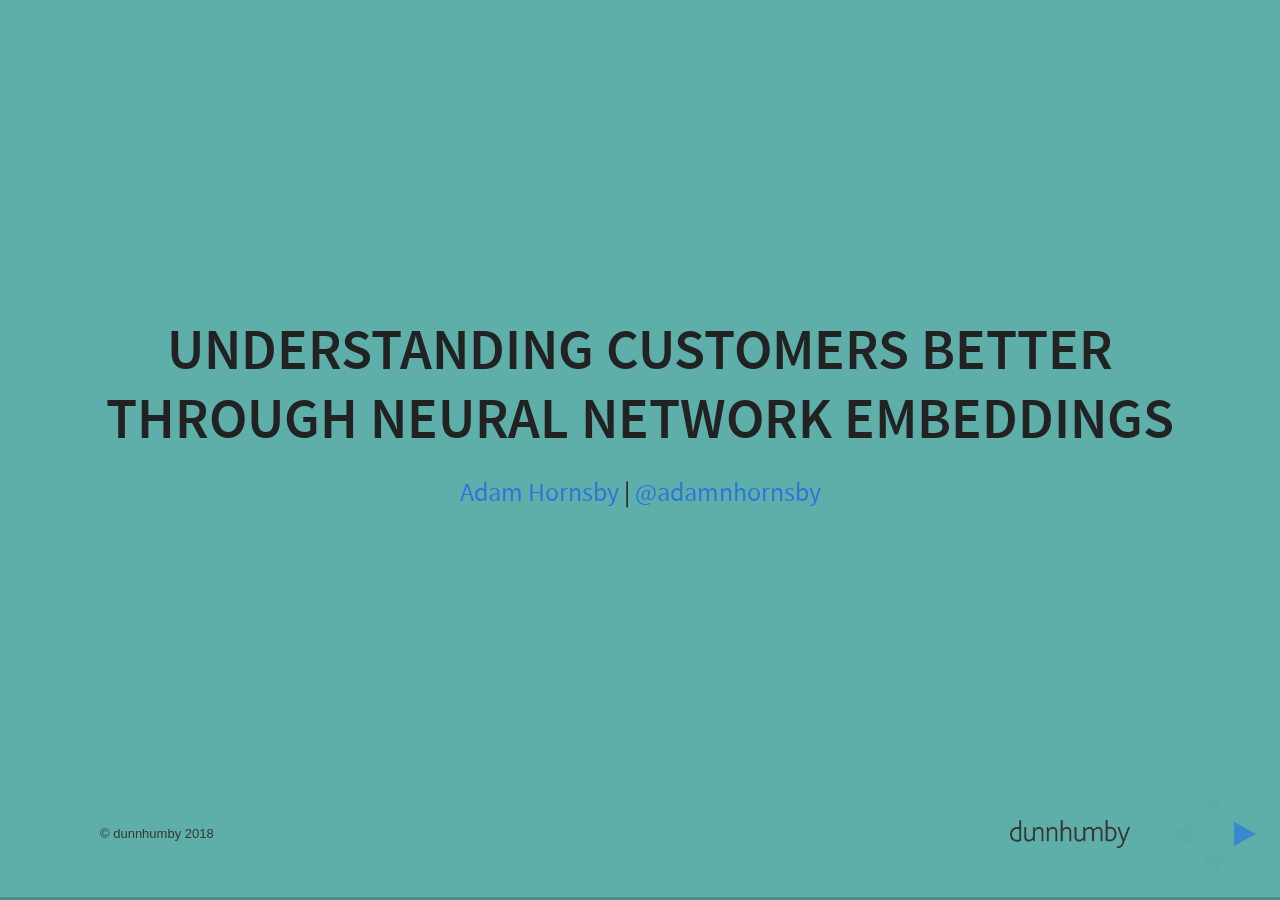
==== commit 1e636f5d: "Adding video recording" ====
--- a/index.html
+++ b/index.html
@@ -1,7 +1,6 @@
 <!doctype html>
 <!-- 
 Reveal Presentation
-internal dunnhumby training (not for public release)
 Created by Adam Hornsby
 -->
 
@@ -71,12 +70,21 @@
 				<section data-background="#5EAFA9">
 					<h3> Understanding customers better through neural network embeddings </h3>
 					<small>
-						Adam Hornsby | @adamnhornsby
+						<a href="https://anhornsby.github.io/">Adam Hornsby</a> | <a href="https://twitter.com/adamnhornsby">@adamnhornsby</a>
 						
 					</small>
 				</section>
-
-				<section>
+				
+				<section>
+					
+					<h3>Recording of this presentation</h3>
+					
+					<iframe width="560" height="315" src="https://www.youtube.com/embed/0uWCGn-1KRE" title="YouTube video player" frameborder="0" allow="accelerometer; autoplay; clipboard-write; encrypted-media; gyroscope; picture-in-picture" allowfullscreen></iframe>
+					<br><br>
+					<span class="fragment">If you prefer reading slides, please click onward...</span>
+				</section>
+
+			<!-- 	<section>
 					<h4> About Me </h4>
 					<small>
 					<ul>
@@ -96,7 +104,7 @@
 							<img width=2000 data-src="./images/map.png" style= "border-style: none; box-shadow: none">
 					</ul>
 					</small>
-				</section>
+				</section> -->
 
 <!-- 				<section>
 					<small>
@@ -551,4 +559,4 @@
 			});
 		</script>
 	</body>
-</html>+</html>
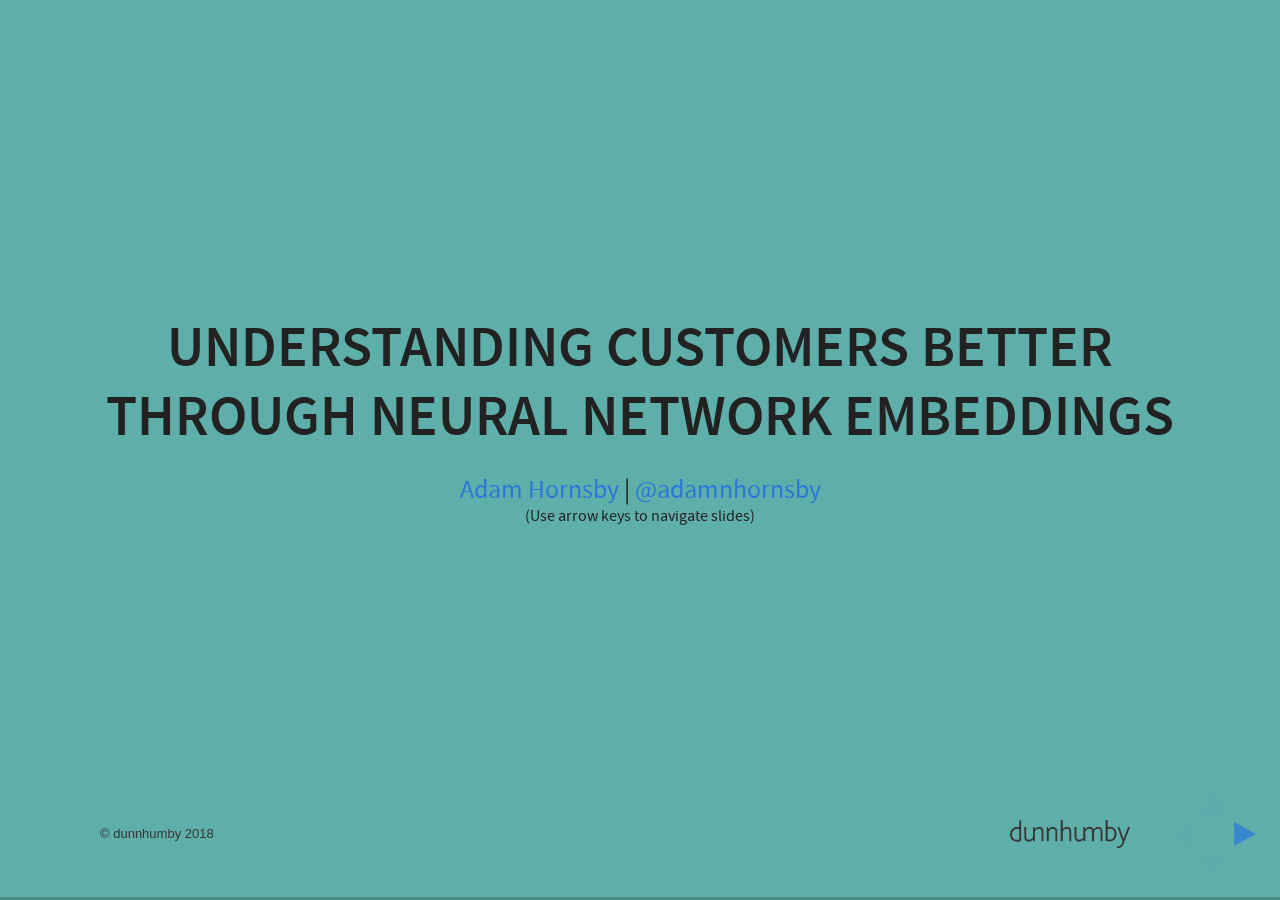
==== commit 3eb7adc0: "adding arrow hint" ====
--- a/index.html
+++ b/index.html
@@ -71,7 +71,7 @@
 					<h3> Understanding customers better through neural network embeddings </h3>
 					<small>
 						<a href="https://anhornsby.github.io/">Adam Hornsby</a> | <a href="https://twitter.com/adamnhornsby">@adamnhornsby</a>
-						
+						<br><small>(Use arrow keys to navigate slides)</small>
 					</small>
 				</section>
 				
